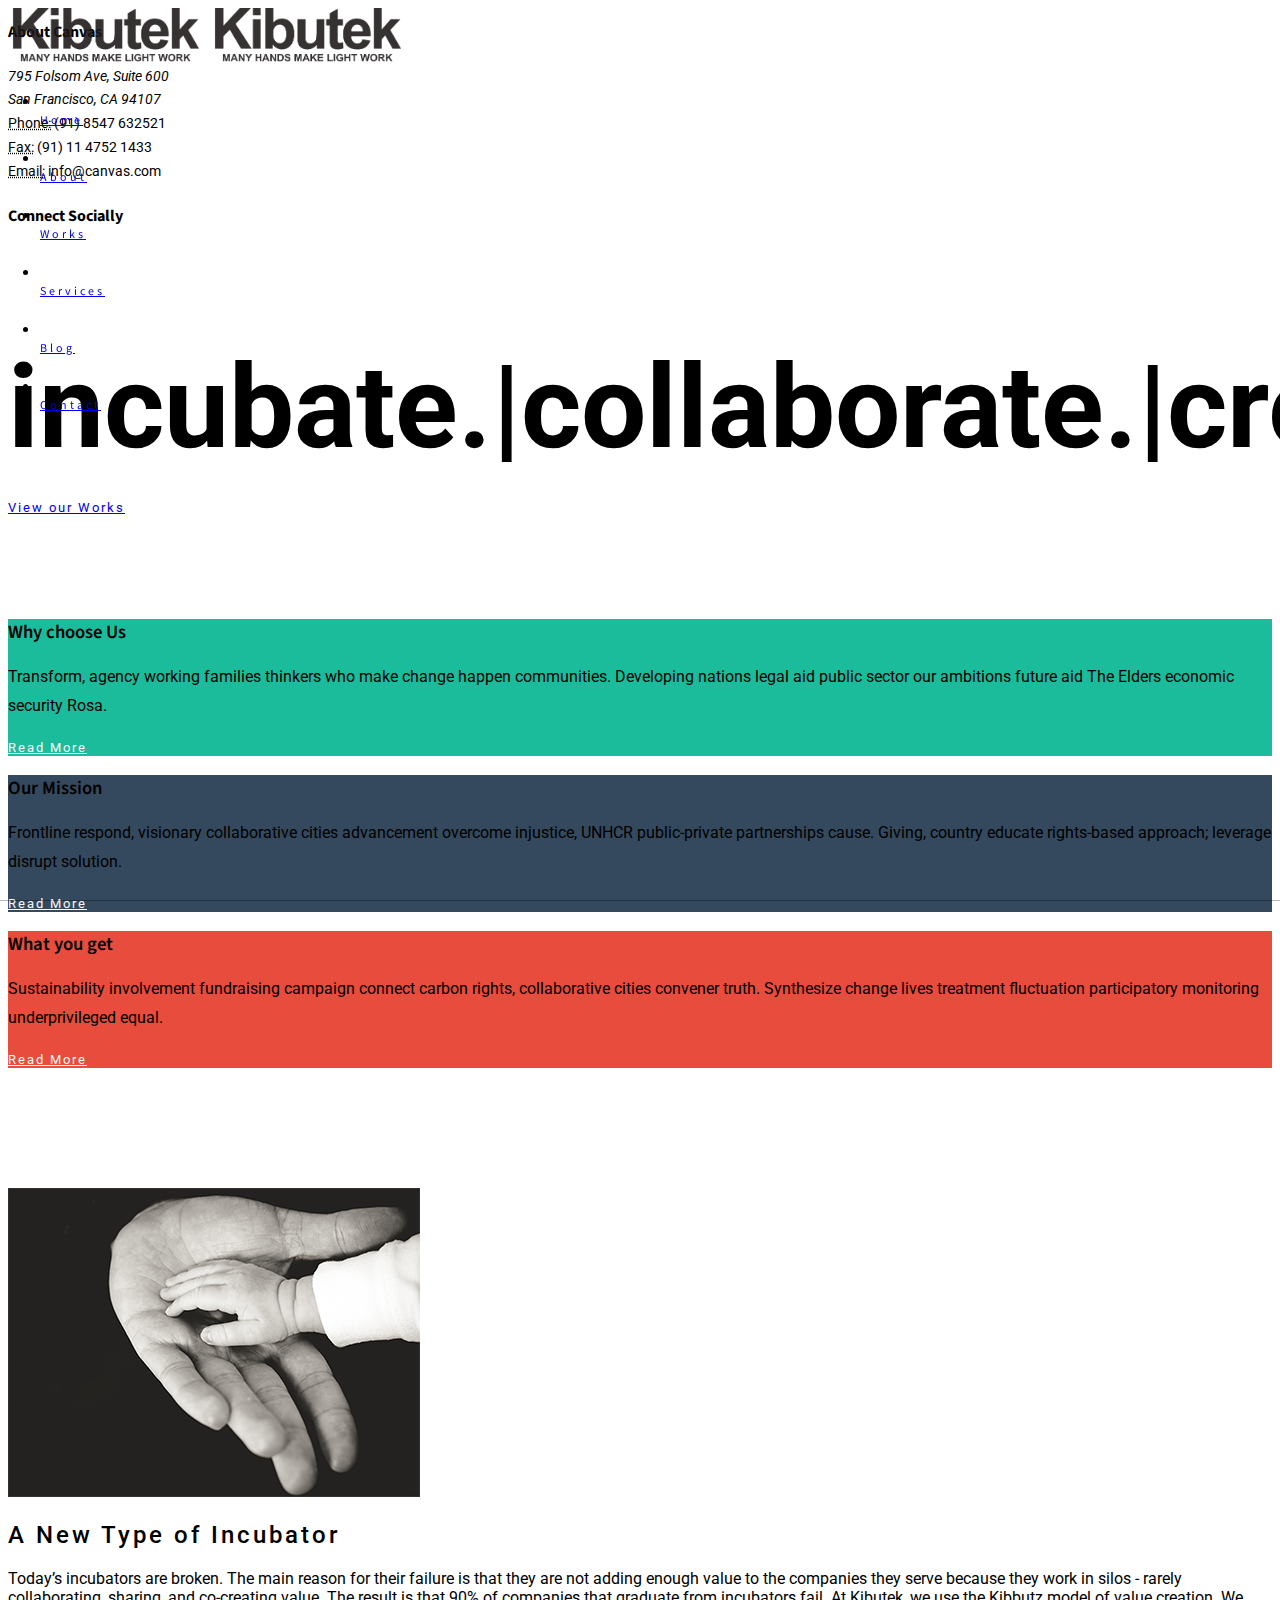
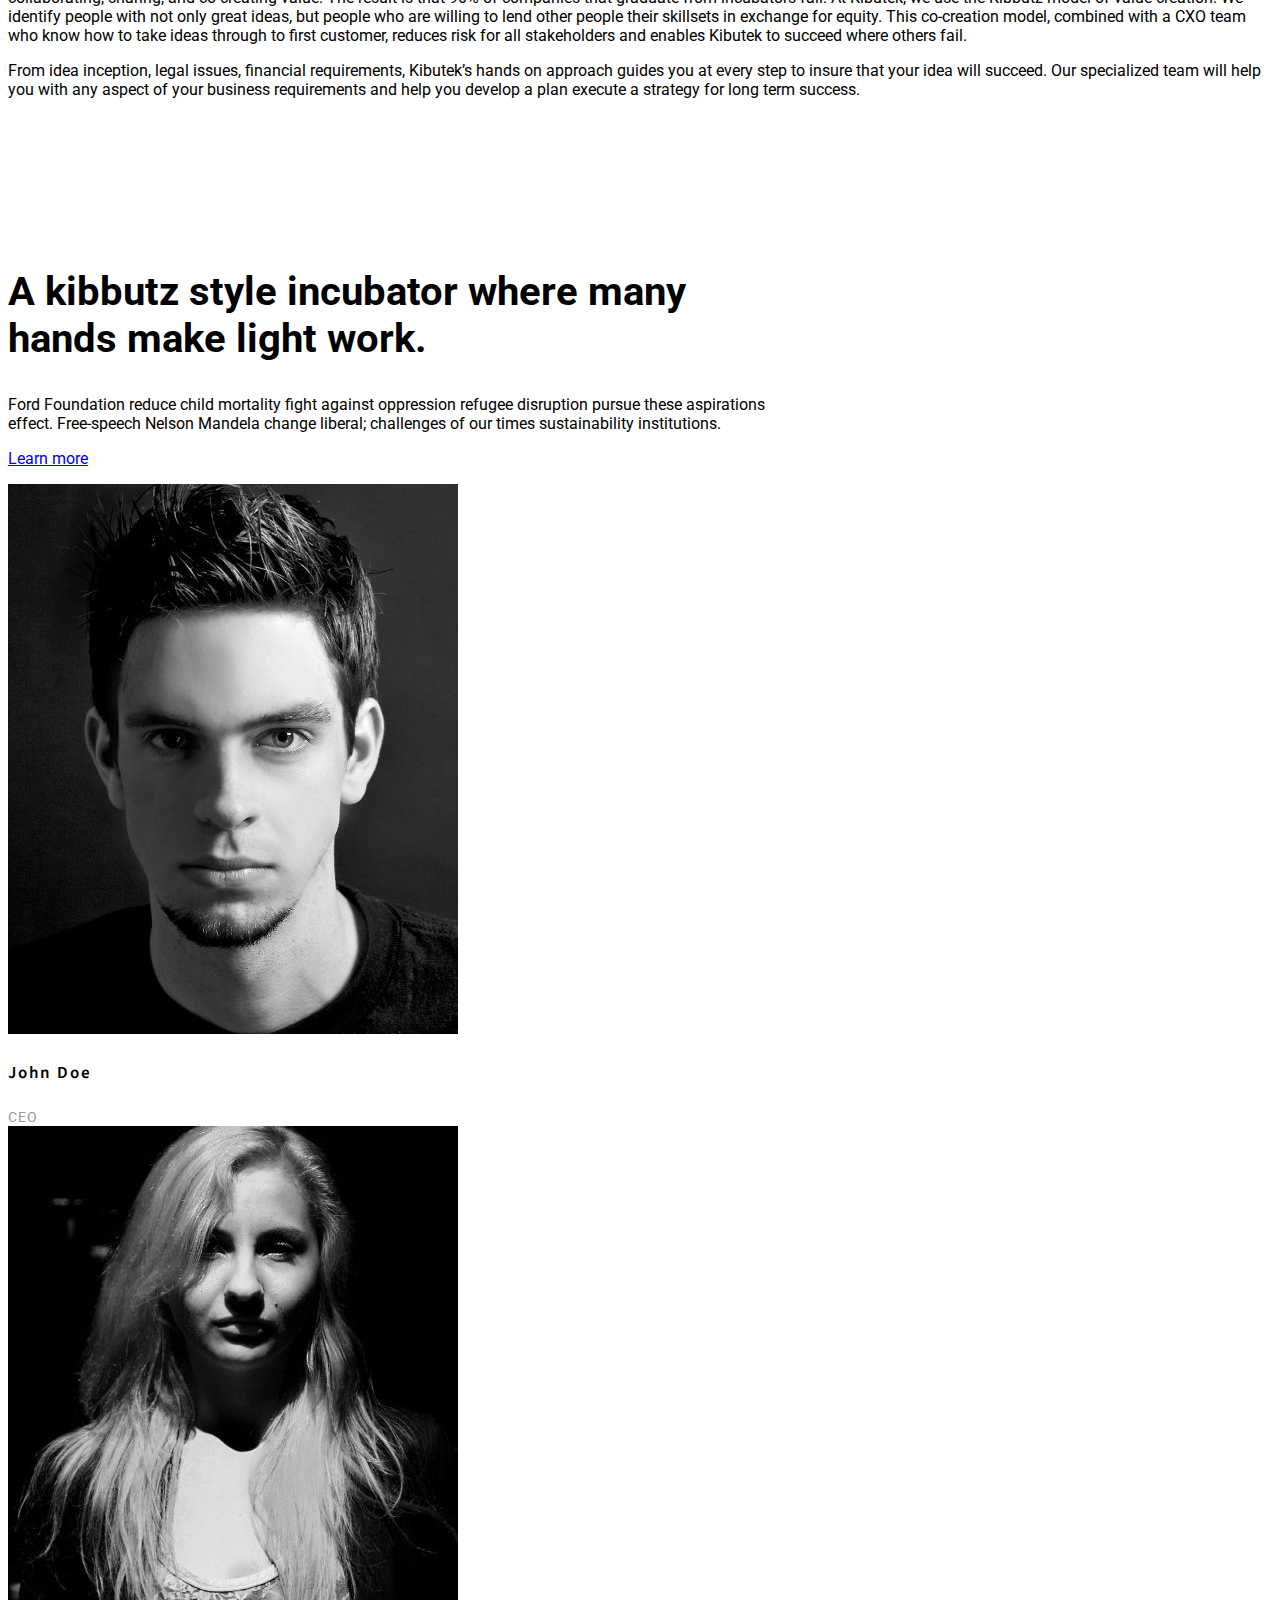
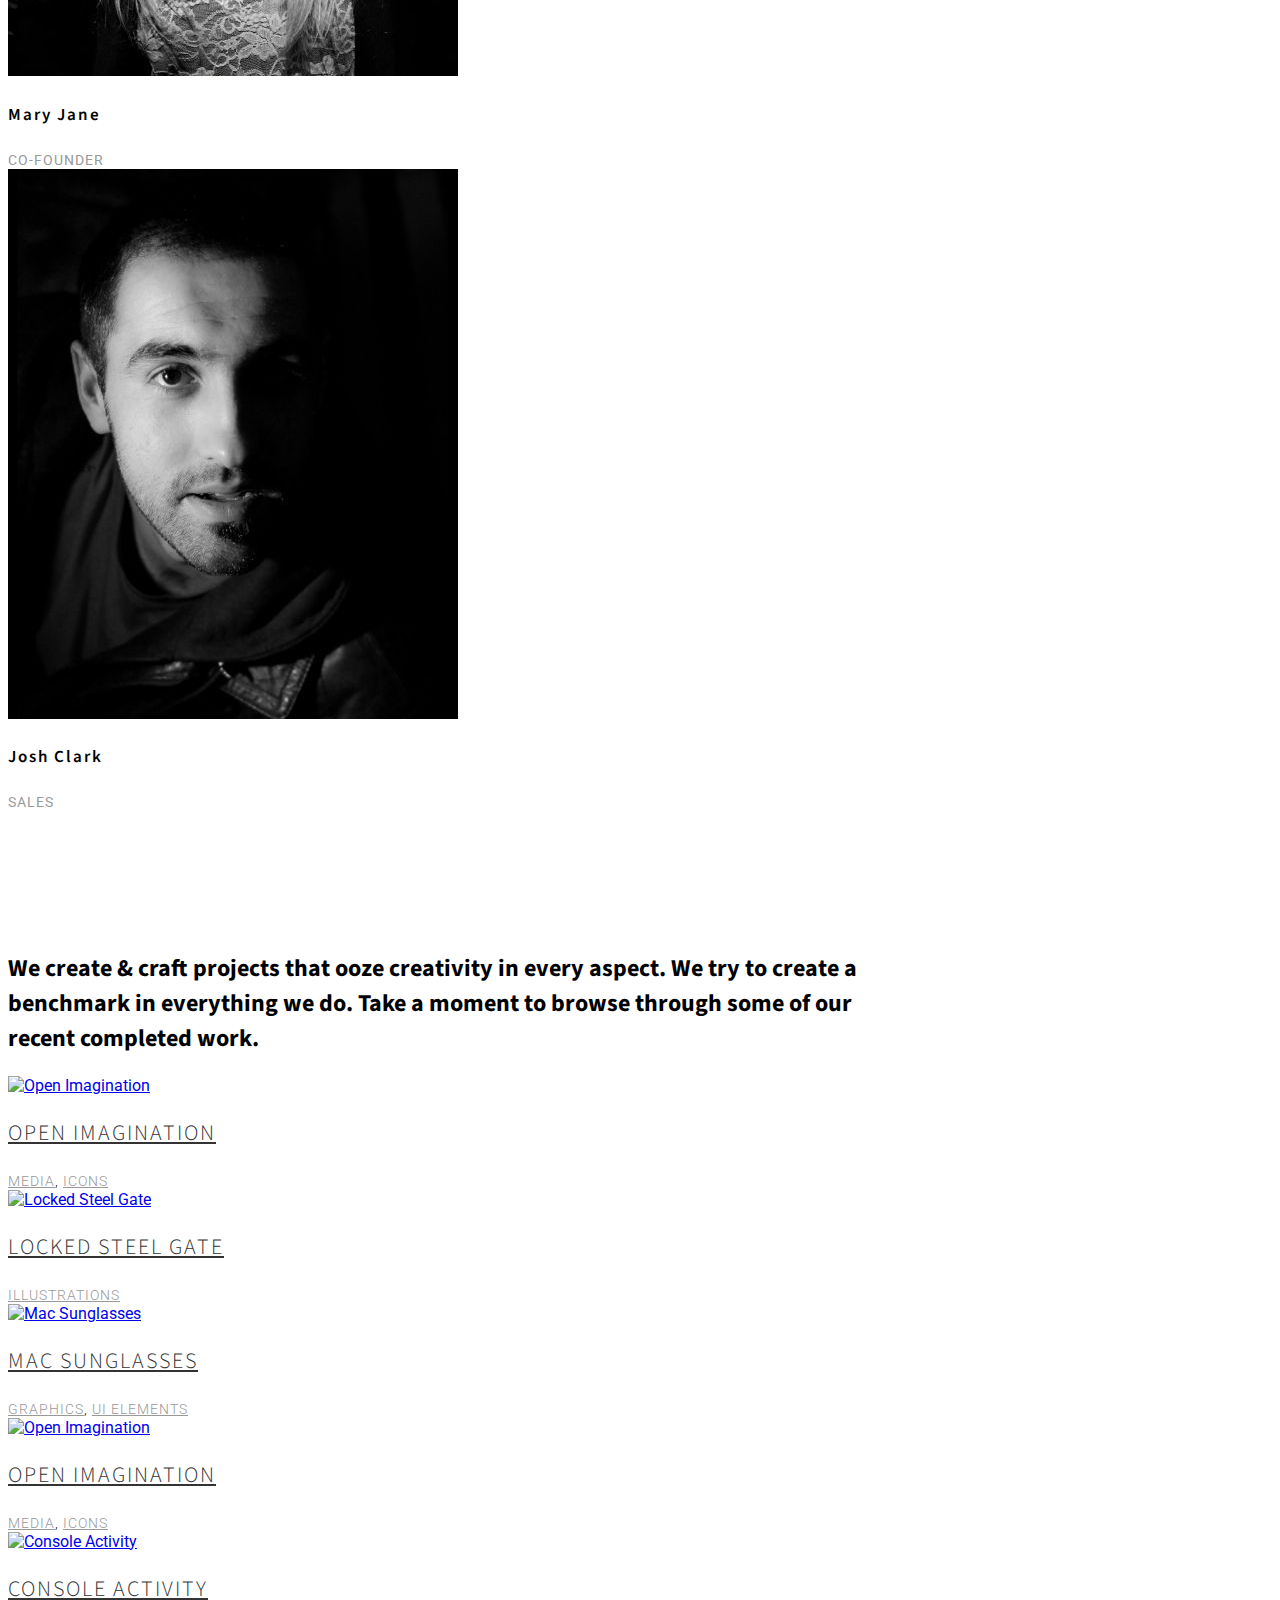
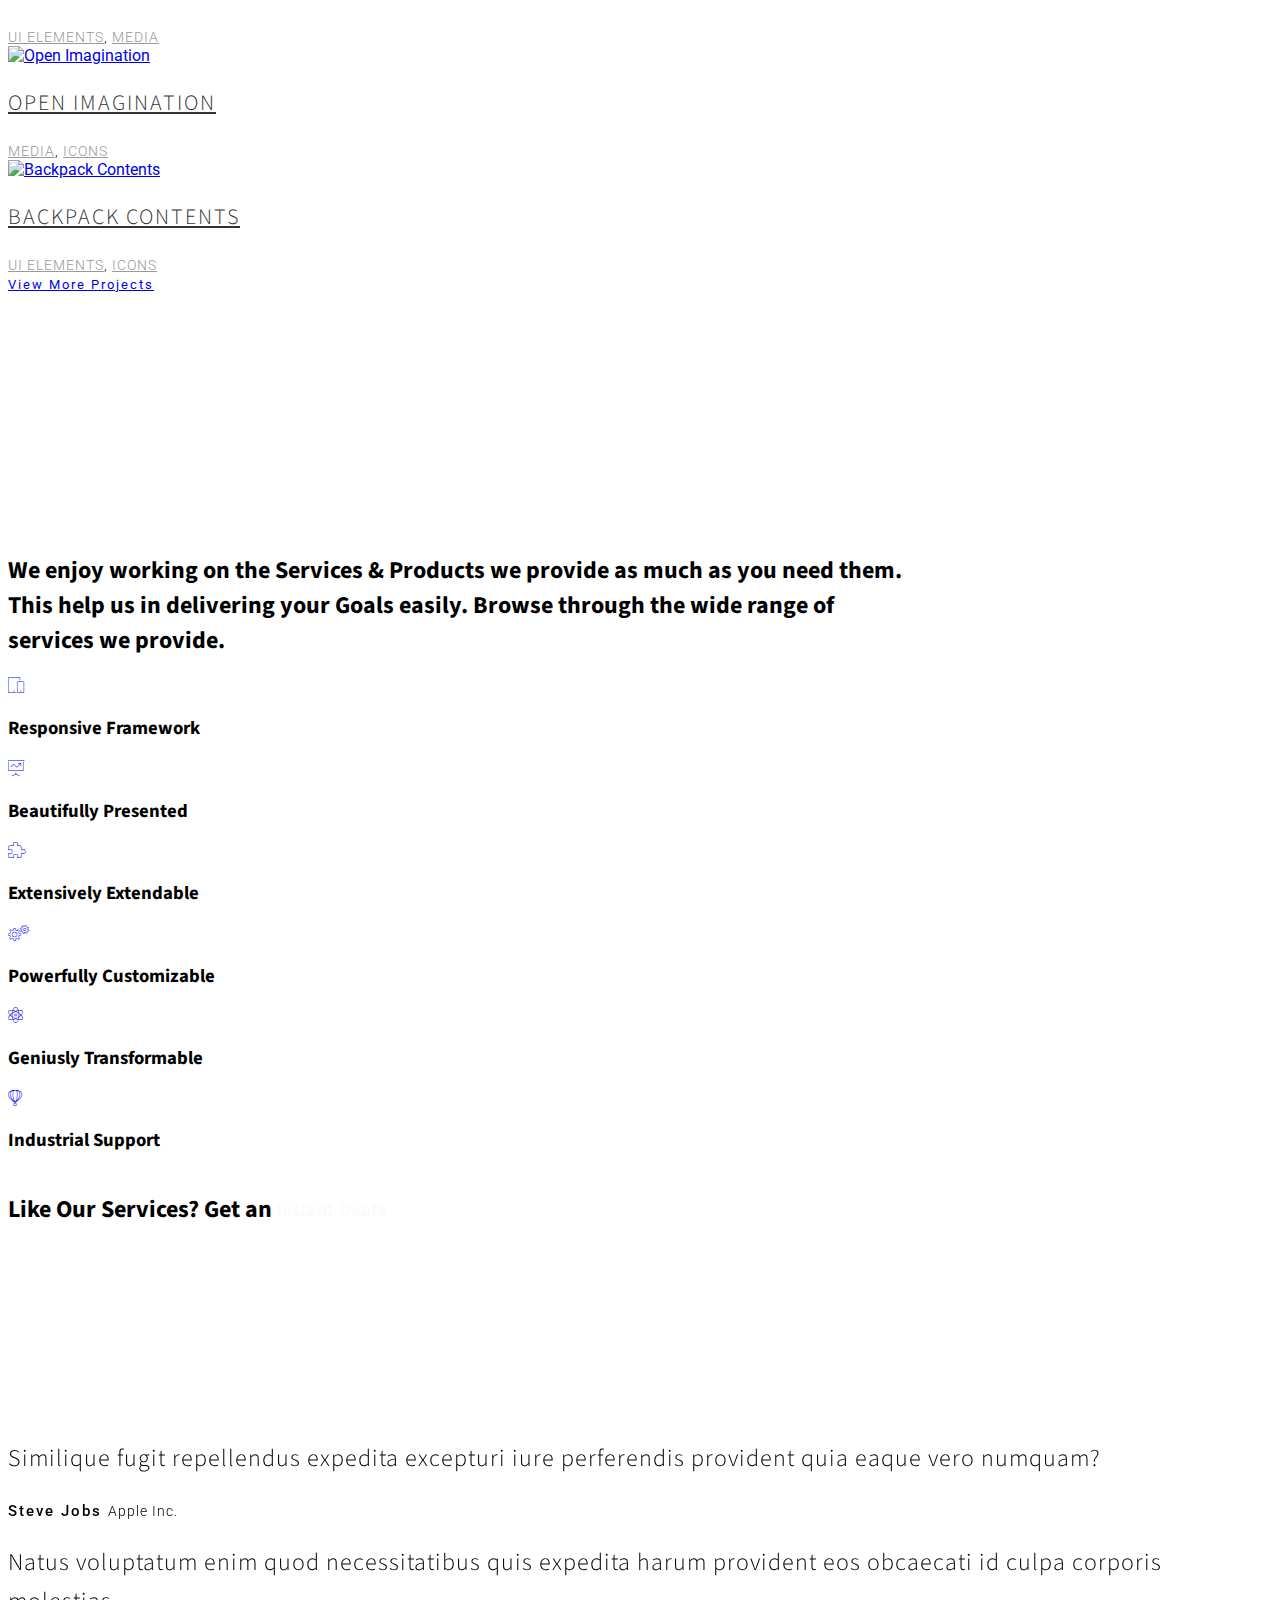
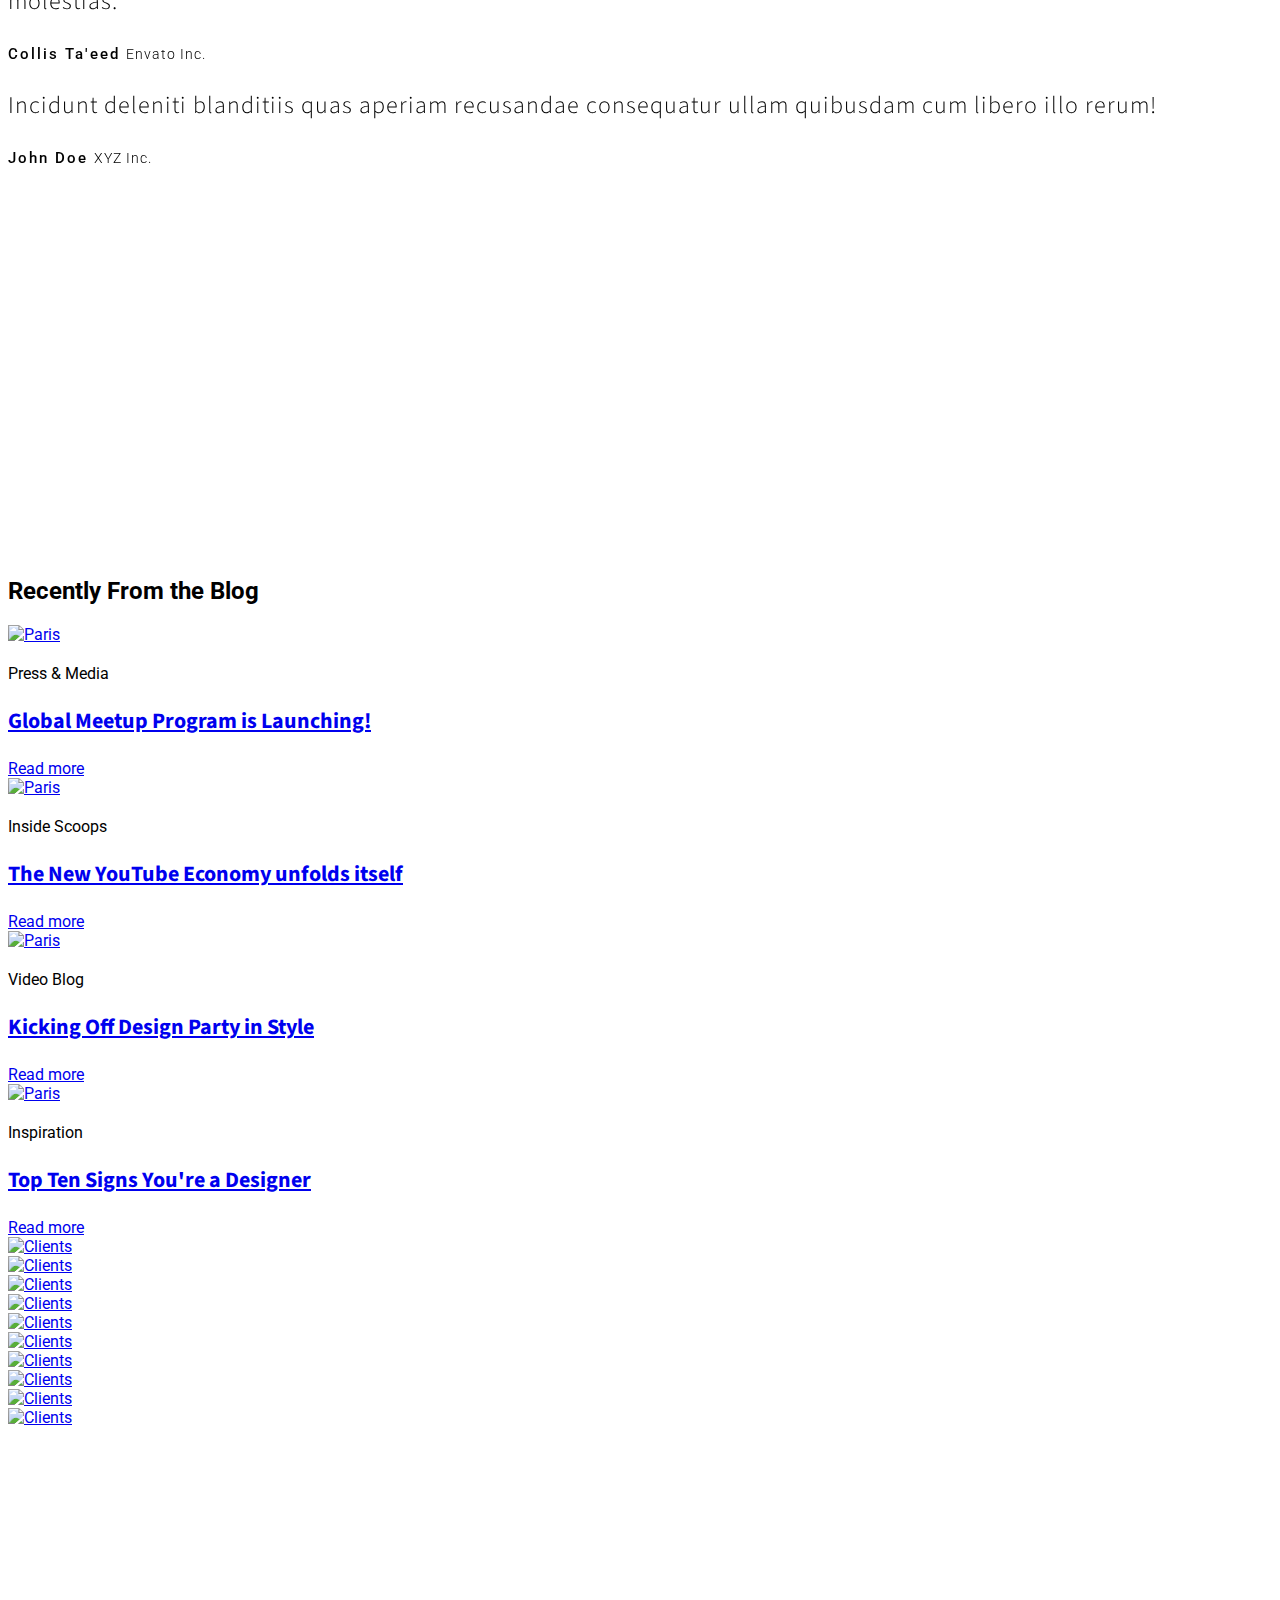
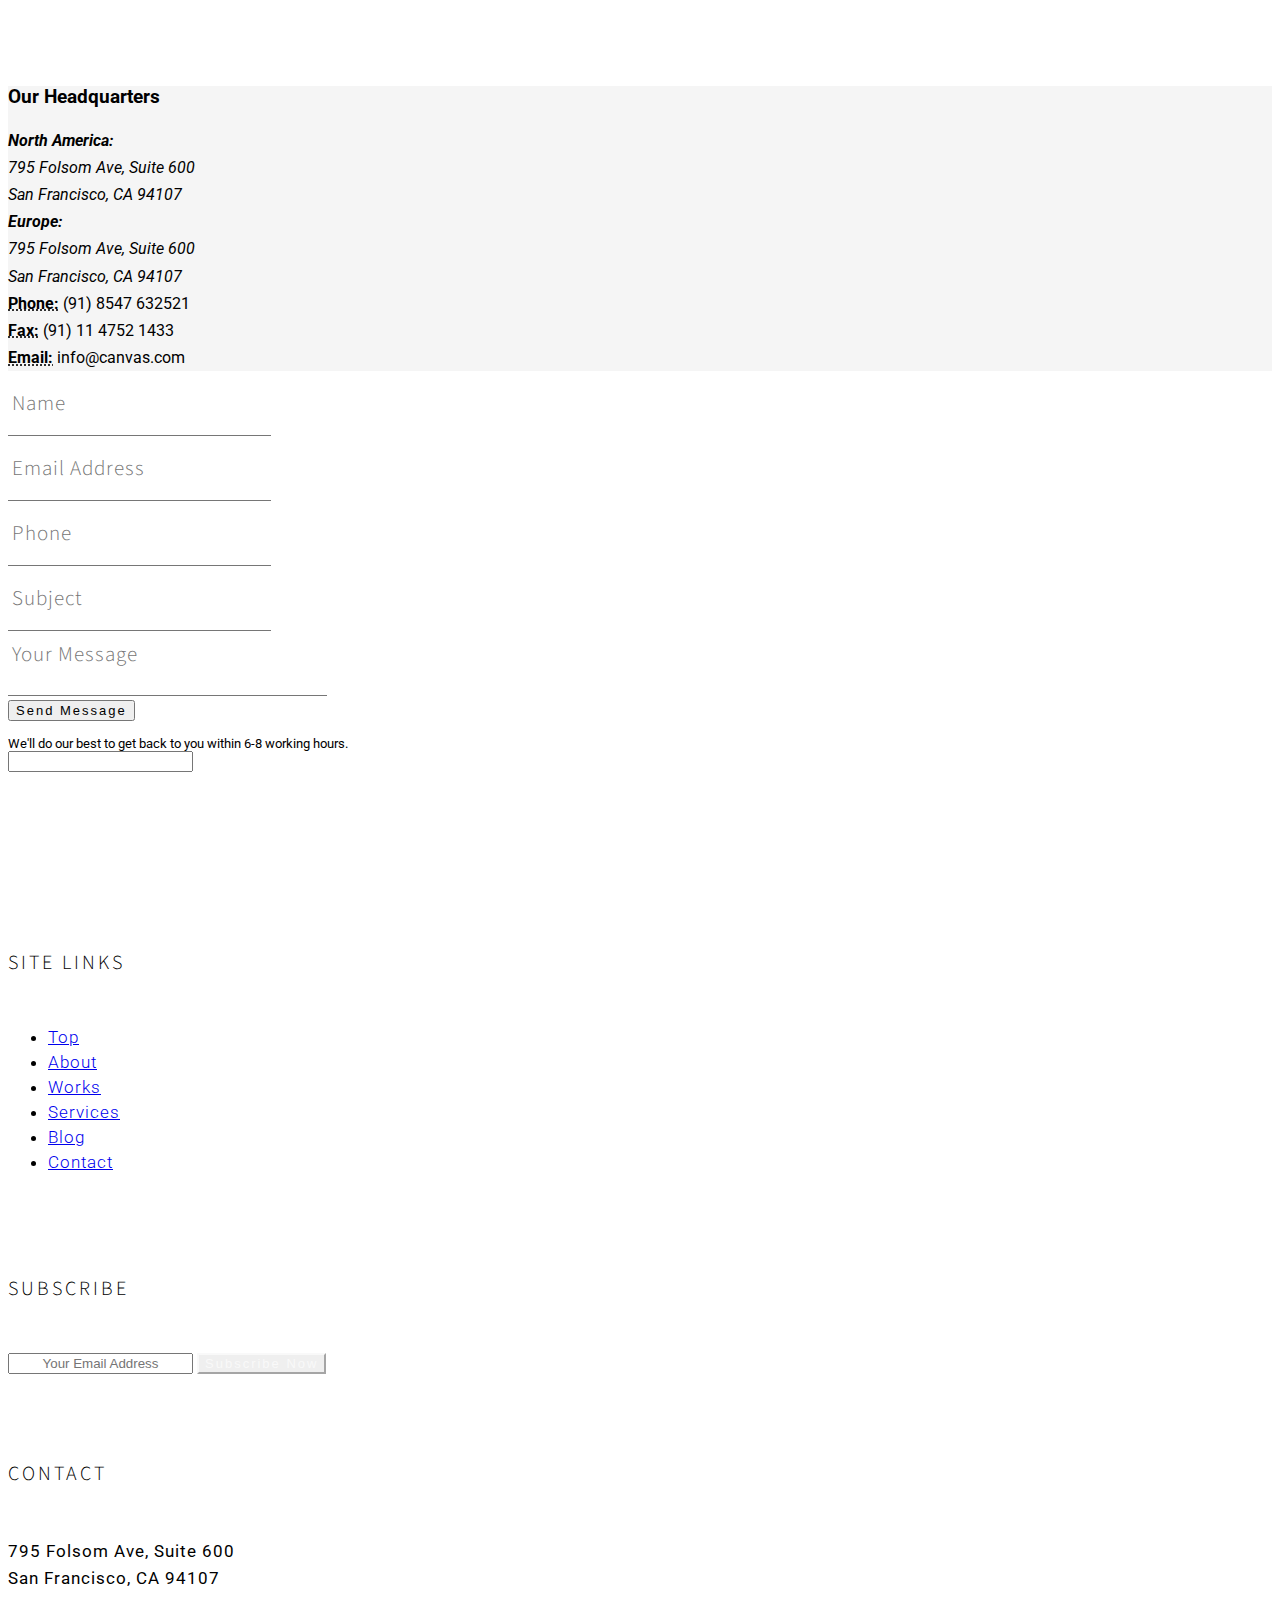
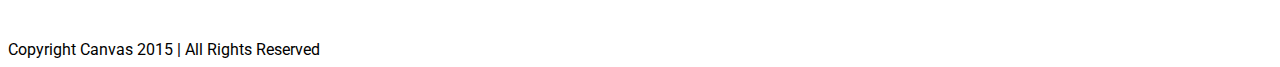
==== kibutek/index.html @ 02f9ab54 "rename to Kibutek" ====
<!DOCTYPE html>
<html dir="ltr" lang="en-US">
<head>

	<meta http-equiv="content-type" content="text/html; charset=utf-8" />
	<meta name="author" content="SemiColonWeb" />

	<!-- Stylesheets
	============================================= -->
	<link href="http://fonts.googleapis.com/css?family=Source+Sans+Pro:300,400,600,700|Roboto:300,400,500,700" rel="stylesheet" type="text/css" />
	<link rel="stylesheet" href="../css/bootstrap.css" type="text/css" />
	<link rel="stylesheet" href="../style.css" type="text/css" />

	<!-- One Page Module Specific Stylesheet -->
	<link rel="stylesheet" href="onepage.css" type="text/css" />
	<!-- / -->

	<link rel="stylesheet" href="../css/dark.css" type="text/css" />
	<link rel="stylesheet" href="../css/font-icons.css" type="text/css" />
	<link rel="stylesheet" href="css/et-line.css" type="text/css" />
	<link rel="stylesheet" href="../css/animate.css" type="text/css" />
	<link rel="stylesheet" href="../css/magnific-popup.css" type="text/css" />

	<link rel="stylesheet" href="css/fonts.css" type="text/css" />

	<link rel="stylesheet" href="../css/responsive.css" type="text/css" />
	<meta name="viewport" content="width=device-width, initial-scale=1" />


	<!-- Document Title
	============================================= -->
	<title>One Page HTML5 Video Light Overlay | Canvas</title>

</head>

<body class="stretched side-push-panel">

	<div class="body-overlay"></div>

	<div id="side-panel" class="dark">

		<div id="side-panel-trigger-close" class="side-panel-trigger"><a href="#"><i class="icon-line-cross"></i></a></div>

		<div class="side-panel-wrap">

			<div class="widget widget_links clearfix">

				<h4>About Canvas</h4>

				<div style="font-size: 14px; line-height: 1.7;">
					<address style="line-height: 1.7;">
						795 Folsom Ave, Suite 600<br>
						San Francisco, CA 94107<br>
					</address>

					<div class="clear topmargin-sm"></div>

					<abbr title="Phone Number">Phone:</abbr> (91) 8547 632521<br>
					<abbr title="Fax">Fax:</abbr> (91) 11 4752 1433<br>
					<abbr title="Email Address">Email:</abbr> info@canvas.com
				</div>

			</div>

			<div class="widget quick-contact-widget clearfix">

				<h4>Connect Socially</h4>

				<a href="#" class="social-icon si-small si-colored si-facebook" title="Facebook">
					<i class="icon-facebook"></i>
					<i class="icon-facebook"></i>
				</a>
				<a href="#" class="social-icon si-small si-colored si-twitter" title="Twitter">
					<i class="icon-twitter"></i>
					<i class="icon-twitter"></i>
				</a>
				<a href="#" class="social-icon si-small si-colored si-github" title="Github">
					<i class="icon-github"></i>
					<i class="icon-github"></i>
				</a>
				<a href="#" class="social-icon si-small si-colored si-pinterest" title="Pinterest">
					<i class="icon-pinterest"></i>
					<i class="icon-pinterest"></i>
				</a>
				<a href="#" class="social-icon si-small si-colored si-forrst" title="Forrst">
					<i class="icon-forrst"></i>
					<i class="icon-forrst"></i>
				</a>
				<a href="#" class="social-icon si-small si-colored si-linkedin" title="LinkedIn">
					<i class="icon-linkedin"></i>
					<i class="icon-linkedin"></i>
				</a>
				<a href="#" class="social-icon si-small si-colored si-gplus" title="Google Plus">
					<i class="icon-gplus"></i>
					<i class="icon-gplus"></i>
				</a>
				<a href="#" class="social-icon si-small si-colored si-instagram" title="Instagram">
					<i class="icon-instagram"></i>
					<i class="icon-instagram"></i>
				</a>
				<a href="#" class="social-icon si-small si-colored si-flickr" title="Flickr">
					<i class="icon-flickr"></i>
					<i class="icon-flickr"></i>
				</a>
				<a href="#" class="social-icon si-small si-colored si-skype" title="Skype">
					<i class="icon-skype"></i>
					<i class="icon-skype"></i>
				</a>

			</div>

		</div>

	</div>

	<!-- Document Wrapper
	============================================= -->
	<div id="wrapper" class="clearfix">

		<!-- Header
		============================================= -->
		<header id="header" class="full-header transparent-header static-sticky" data-sticky-offset="full" data-sticky-offset-negative="100">

			<div id="header-wrap">

				<div class="container clearfix">

					<div id="primary-menu-trigger"><i class="icon-reorder"></i></div>

					<!-- Logo
					============================================= -->
					<div id="logo">
						<a href="index.html" class="standard-logo" data-dark-logo="images/canvasone-dark.png"><img src="images/canvasone.png" alt="Canvas Logo"></a>
						<a href="index.html" class="retina-logo" data-dark-logo="images/canvasone-dark@2x.png"><img src="images/canvasone@2x.png" alt="Canvas Logo"></a>
					</div><!-- #logo end -->

					<!-- Primary Navigation
					============================================= -->
					<nav id="primary-menu">

						<ul class="one-page-menu" data-easing="easeInOutExpo" data-speed="1250" data-offset="65">
							<li><a href="#" data-href="#wrapper"><div>Home</div></a></li>
							<li><a href="#" data-href="#section-about"><div>About</div></a></li>
							<li><a href="#" data-href="#section-works"><div>Works</div></a></li>
							<li><a href="#" data-href="#section-services"><div>Services</div></a></li>
							<li><a href="#" data-href="#section-blog"><div>Blog</div></a></li>
							<li><a href="#" data-href="#section-contact"><div>Contact</div></a></li>
						</ul>

						<div id="side-panel-trigger" class="side-panel-trigger"><a href="#"><i class="icon-reorder"></i></a></div>

					</nav><!-- #primary-menu end -->

				</div>

			</div>

		</header><!-- #header end -->

		<!-- Slider
		============================================= -->
		<section id="slider" class="slider-parallax full-screen force-full-screen">

			<div class="slider-parallax-inner">

				<div class="full-screen force-full-screen section nopadding nomargin noborder ohidden">

					<div class="container center">
						<div class="vertical-middle ignore-header">
							<div class="emphasis-title">
								<h1>
									<span class="text-rotater nocolor" data-separator="|" data-rotate="fadeIn" data-speed="6000">
										<span class="t-rotate t700 font-body opm-large-word">incubate.|collaborate.|create.|succeed.</span>
									</span>
								</h1>
							</div>
							<a href="#" class="button button-border button-circle" data-scrollto="#section-works" data-easing="easeInOutExpo" data-speed="1250" data-offset="70">View our Works</a>
						</div>
					</div>

					<div class="video-wrap">
						<video poster="images/videos/3.jpg" preload="auto" loop autoplay muted>
							<source src='images/videos/3.webm' type='video/webm' />
							<source src='images/videos/3.mp4' type='video/mp4' />
						</video>
						<div class="video-overlay" style="background: rgba(255,255,255,0.60);"></div>
					</div>

					<a href="#" data-scrollto="#section-about" data-easing="easeInOutExpo" data-speed="1250" data-offset="65" class="one-page-arrow dark"><i class="icon-angle-down infinite animated fadeInDown"></i></a>

				</div>

			</div>

		</section><!-- #slider end -->

		<!-- Content
		============================================= -->
		<section id="content">

			<div class="content-wrap nopadding">

				<div class="nomargin topborder">

					<div class="col_full nomargin common-height">

					<div class="col-md-4 dark col-padding ohidden" style="background-color: #1abc9c;">
						<div>
							<h3 class="uppercase" style="font-weight: 600;">Why choose Us</h3>
							<p style="line-height: 1.8;">Transform, agency working families thinkers who make change happen communities. Developing nations legal aid public sector our ambitions future aid The Elders economic security Rosa.</p>
							<a href="#" class="button button-border button-light button-rounded button-reveal tright uppercase nomargin"><i class="icon-angle-right"></i><span>Read More</span></a>
							<i class="icon-bulb bgicon"></i>
						</div>
					</div>

					<div class="col-md-4 dark col-padding ohidden" style="background-color: #34495e;">
						<div>
							<h3 class="uppercase" style="font-weight: 600;">Our Mission</h3>
							<p style="line-height: 1.8;">Frontline respond, visionary collaborative cities advancement overcome injustice, UNHCR public-private partnerships cause. Giving, country educate rights-based approach; leverage disrupt solution.</p>
							<a href="#" class="button button-border button-light button-rounded uppercase nomargin">Read More</a>
							<i class="icon-cog bgicon"></i>
						</div>
					</div>

					<div class="col-md-4 dark col-padding ohidden" style="background-color: #e74c3c;">
						<div>
							<h3 class="uppercase" style="font-weight: 600;">What you get</h3>
							<p style="line-height: 1.8;">Sustainability involvement fundraising campaign connect carbon rights, collaborative cities convener truth. Synthesize change lives treatment fluctuation participatory monitoring underprivileged equal.</p>
							<a href="#" class="button button-border button-light button-rounded uppercase nomargin">Read More</a>
							<i class="icon-thumbs-up bgicon"></i>
						</div>
					</div>

					<div class="clear"></div>

					</div>
				</div>

				<div class="page-section notopborder nomargin">

					<div class="container clearfix">

						<div class="col_one_third topmargin-sm bottommargin-sm">
								<img src="images/hand.png">
						</div>

						<div class="col_two_third nobottommargin col_last">

							<div class="heading-block topmargin-sm">
								<h2>A New Type of Incubator</h2>
							</div>

							<p>Today’s incubators are broken. The main reason for their failure is that they are not adding enough value to the companies they serve because they work in silos - rarely collaborating, sharing, and co-creating value. The result is that 90% of companies that graduate from incubators fail. At Kibutek, we use the Kibbutz model of value creation. We identify people with not only great ideas, but people who are willing to lend other people their skillsets in exchange for equity. This co-creation model, combined with a CXO team who know how to take ideas through to first customer, reduces risk for all stakeholders and enables Kibutek to succeed where others fail.</p>

							<p>From idea inception, legal issues, financial requirements, Kibutek’s hands on approach guides you at every step to insure that your idea will succeed. Our specialized team will help you with any aspect of your business requirements and help you develop a plan execute a strategy for long term success.</p>

						</div>

					</div>

				</div>



				<div id="section-about" class="center section">

					<div class="container clearfix">

						<h2 class="divcenter bottommargin font-body" style="max-width: 700px; font-size: 40px;">A kibbutz style incubator where many hands make light work.</h2>

						<p class="lead divcenter bottommargin" style="max-width: 800px;">Ford Foundation reduce child mortality fight against oppression refugee disruption pursue these aspirations effect. Free-speech Nelson Mandela change liberal; challenges of our times sustainability institutions.</p>

						<p class="bottommargin" style="font-size: 16px;"><a href="#" data-scrollto="#section-services" data-easing="easeInOutExpo" data-speed="1250" data-offset="70" class="more-link">Learn more <i class="icon-angle-right"></i></a></p>

						<div class="clear"></div>

						<div class="row topmargin-lg divcenter" style="max-width: 1000px;">

							<div class="col-sm-4 bottommargin">

								<div class="team">
									<div class="team-image">
										<img src="images/team/1.jpg" alt="John Doe">
										<div class="team-overlay">
											<div class="team-social-icons">
												<a href="#" class="social-icon si-borderless si-small si-facebook" title="Facebook">
													<i class="icon-facebook"></i>
													<i class="icon-facebook"></i>
												</a>
												<a href="#" class="social-icon si-borderless si-small si-twitter" title="Twitter">
													<i class="icon-twitter"></i>
													<i class="icon-twitter"></i>
												</a>
												<a href="#" class="social-icon si-borderless si-small si-github" title="Github">
													<i class="icon-github"></i>
													<i class="icon-github"></i>
												</a>
											</div>
										</div>
									</div>
									<div class="team-desc team-desc-bg">
										<div class="team-title"><h4>John Doe</h4><span>CEO</span></div>
									</div>
								</div>

							</div>

							<div class="col-sm-4 bottommargin">

								<div class="team">
									<div class="team-image">
										<img src="images/team/2.jpg" alt="Josh Clark">
										<div class="team-overlay">
											<div class="team-social-icons">
												<a href="#" class="social-icon si-borderless si-small si-twitter" title="Twitter">
													<i class="icon-twitter"></i>
													<i class="icon-twitter"></i>
												</a>
												<a href="#" class="social-icon si-borderless si-small si-linkedin" title="LinkedIn">
													<i class="icon-linkedin"></i>
													<i class="icon-linkedin"></i>
												</a>
												<a href="#" class="social-icon si-borderless si-small si-flickr" title="Flickr">
													<i class="icon-flickr"></i>
													<i class="icon-flickr"></i>
												</a>
											</div>
										</div>
									</div>
									<div class="team-desc team-desc-bg">
										<div class="team-title"><h4>Mary Jane</h4><span>Co-Founder</span></div>
									</div>
								</div>

							</div>

							<div class="col-sm-4 bottommargin">

								<div class="team">
									<div class="team-image">
										<img src="images/team/3.jpg" alt="Mary Jane">
										<div class="team-overlay">
											<div class="team-social-icons">
												<a href="#" class="social-icon si-borderless si-small si-twitter" title="Twitter">
													<i class="icon-twitter"></i>
													<i class="icon-twitter"></i>
												</a>
												<a href="#" class="social-icon si-borderless si-small si-vimeo" title="Vimeo">
													<i class="icon-vimeo"></i>
													<i class="icon-vimeo"></i>
												</a>
												<a href="#" class="social-icon si-borderless si-small si-instagram" title="Instagram">
													<i class="icon-instagram"></i>
													<i class="icon-instagram"></i>
												</a>
											</div>
										</div>
									</div>
									<div class="team-desc team-desc-bg">
										<div class="team-title"><h4>Josh Clark</h4><span>Sales</span></div>
									</div>
								</div>

							</div>

						</div>

					</div>

				</div>

				<div id="section-works" class="page-section notoppadding">

					<div class="section nomargin">
						<div class="container clearfix">
							<div class="divcenter center" style="max-width: 900px;">
								<h2 class="nobottommargin t300 ls1">We create &amp; craft projects that ooze creativity in every aspect. We try to create a benchmark in everything we do. Take a moment to browse through some of our recent completed work.</h2>
							</div>
						</div>
					</div>

					<!-- Portfolio Items
					============================================= -->
					<div id="portfolio" class="portfolio grid-container portfolio-nomargin portfolio-full portfolio-masonry mixed-masonry clearfix">

						<article class="portfolio-item pf-media pf-icons wide">
							<div class="portfolio-image">
								<a href="#">
									<img src="images/portfolio/mixed/1.jpg" alt="Open Imagination">
								</a>
								<div class="portfolio-overlay">
									<div class="portfolio-desc">
										<h3><a href="#">Open Imagination</a></h3>
										<span><a href="#">Media</a>, <a href="#">Icons</a></span>
									</div>
								</div>
							</div>
						</article>

						<article class="portfolio-item pf-illustrations">
							<div class="portfolio-image">
								<a href="#">
									<img src="images/portfolio/mixed/2.jpg" alt="Locked Steel Gate">
								</a>
								<div class="portfolio-overlay">
									<div class="portfolio-desc">
										<h3><a href="#">Locked Steel Gate</a></h3>
										<span><a href="#">Illustrations</a></span>
									</div>
								</div>
							</div>
						</article>

						<article class="portfolio-item pf-graphics pf-uielements">
							<div class="portfolio-image">
								<a href="#">
									<img src="images/portfolio/mixed/3.jpg" alt="Mac Sunglasses">
								</a>
								<div class="portfolio-overlay">
									<div class="portfolio-desc">
										<h3><a href="#">Mac Sunglasses</a></h3>
										<span><a href="#">Graphics</a>, <a href="#">UI Elements</a></span>
									</div>
								</div>
							</div>
						</article>

						<article class="portfolio-item pf-media pf-icons wide">
							<div class="portfolio-image">
								<a href="#">
									<img src="images/portfolio/mixed/4.jpg" alt="Open Imagination">
								</a>
								<div class="portfolio-overlay">
									<div class="portfolio-desc">
										<h3><a href="#">Open Imagination</a></h3>
										<span><a href="#">Media</a>, <a href="#">Icons</a></span>
									</div>
								</div>
							</div>
						</article>

						<article class="portfolio-item pf-uielements pf-media wide">
							<div class="portfolio-image">
								<a href="#">
									<img src="images/portfolio/mixed/5.jpg" alt="Console Activity">
								</a>
								<div class="portfolio-overlay">
									<div class="portfolio-desc">
										<h3><a href="#">Console Activity</a></h3>
										<span><a href="#">UI Elements</a>, <a href="#">Media</a></span>
									</div>
								</div>
							</div>
						</article>

						<article class="portfolio-item pf-media pf-icons">
							<div class="portfolio-image">
								<a href="#">
									<img src="images/portfolio/mixed/6.jpg" alt="Open Imagination">
								</a>
								<div class="portfolio-overlay">
									<div class="portfolio-desc">
										<h3><a href="#">Open Imagination</a></h3>
										<span><a href="#">Media</a>, <a href="#">Icons</a></span>
									</div>
								</div>
							</div>
						</article>

						<article class="portfolio-item pf-uielements pf-icons">
							<div class="portfolio-image">
								<a href="#">
									<img src="images/portfolio/mixed/7.jpg" alt="Backpack Contents">
								</a>
								<div class="portfolio-overlay">
									<div class="portfolio-desc">
										<h3><a href="#">Backpack Contents</a></h3>
										<span><a href="#">UI Elements</a>, <a href="#">Icons</a></span>
									</div>
								</div>
							</div>
						</article>

					</div><!-- #portfolio end -->

					<div class="topmargin center"><a href="#" class="button button-border button-circle t600">View More Projects</a></div>

				</div>

				<div id="section-services" class="page-section notoppadding">

					<div class="section nomargin">
						<div class="container clearfix">
							<div class="divcenter center" style="max-width: 900px;">
								<h2 class="nobottommargin t300 ls1">We enjoy working on the Services &amp; Products we provide as much as you need them. This help us in delivering your Goals easily. Browse through the wide range of services we provide.</h2>
							</div>
						</div>
					</div>

					<div class="common-height clearfix">

						<div class="col-md-4 hidden-xs" style="background: url('../images/services/main-bg.jpg') center center no-repeat; background-size: cover;"></div>
						<div class="col-md-8">
							<div class="max-height">
								<div class="row common-height grid-border clearfix">
									<div class="col-md-4 col-sm-6 col-padding">
										<div class="feature-box fbox-center fbox-dark fbox-plain fbox-small nobottomborder">
											<div class="fbox-icon">
												<a href="#"><i class="icon-et-mobile"></i></a>
											</div>
											<h3>Responsive Framework</h3>
										</div>
									</div>
									<div class="col-md-4 col-sm-6 col-padding">
										<div class="feature-box fbox-center fbox-dark fbox-plain fbox-small nobottomborder">
											<div class="fbox-icon">
												<a href="#"><i class="icon-et-presentation"></i></a>
											</div>
											<h3>Beautifully Presented</h3>
										</div>
									</div>
									<div class="col-md-4 col-sm-6 col-padding">
										<div class="feature-box fbox-center fbox-dark fbox-plain fbox-small nobottomborder">
											<div class="fbox-icon">
												<a href="#"><i class="icon-et-puzzle"></i></a>
											</div>
											<h3>Extensively Extendable</h3>
										</div>
									</div>
									<div class="col-md-4 col-sm-6 col-padding">
										<div class="feature-box fbox-center fbox-dark fbox-plain fbox-small nobottomborder">
											<div class="fbox-icon">
												<a href="#"><i class="icon-et-gears"></i></a>
											</div>
											<h3>Powerfully Customizable</h3>
										</div>
									</div>
									<div class="col-md-4 col-sm-6 col-padding">
										<div class="feature-box fbox-center fbox-dark fbox-plain fbox-small nobottomborder">
											<div class="fbox-icon">
												<a href="#"><i class="icon-et-genius"></i></a>
											</div>
											<h3>Geniusly Transformable</h3>
										</div>
									</div>
									<div class="col-md-4 col-sm-6 col-padding">
										<div class="feature-box fbox-center fbox-dark fbox-plain fbox-small nobottomborder">
											<div class="fbox-icon">
												<a href="#"><i class="icon-et-hotairballoon"></i></a>
											</div>
											<h3>Industrial Support</h3>
										</div>
									</div>
								</div>
							</div>
						</div>

					</div>

					<div class="section dark nomargin">
						<div class="divcenter center" style="max-width: 900px;">
							<h2 class="nobottommargin t300 ls1">Like Our Services? Get an <a href="#" data-scrollto="#template-contactform" data-offset="140" data-easing="easeInOutExpo" data-speed="1250" class="button button-border button-circle button-light button-large notopmargin nobottommargin" style="position: relative; top: -3px;">Instant Quote</a></h2>
						</div>
					</div>

					<div class="section parallax nomargin dark" style="background-image: url('images/page/testimonials.jpg'); padding: 150px 0;" data-stellar-background-ratio="0.3">

						<div class="container clearfix">

							<div class="col_two_fifth nobottommargin">&nbsp;</div>

							<div class="col_three_fifth nobottommargin col_last">

								<div class="fslider testimonial testimonial-full nobgcolor noborder noshadow nopadding" data-arrows="false">
									<div class="flexslider">
										<div class="slider-wrap">
											<div class="slide">
												<div class="testi-content">
													<p>Similique fugit repellendus expedita excepturi iure perferendis provident quia eaque vero numquam?</p>
													<div class="testi-meta">
														Steve Jobs
														<span>Apple Inc.</span>
													</div>
												</div>
											</div>
											<div class="slide">
												<div class="testi-content">
													<p>Natus voluptatum enim quod necessitatibus quis expedita harum provident eos obcaecati id culpa corporis molestias.</p>
													<div class="testi-meta">
														Collis Ta'eed
														<span>Envato Inc.</span>
													</div>
												</div>
											</div>
											<div class="slide">
												<div class="testi-content">
													<p>Incidunt deleniti blanditiis quas aperiam recusandae consequatur ullam quibusdam cum libero illo rerum!</p>
													<div class="testi-meta">
														John Doe
														<span>XYZ Inc.</span>
													</div>
												</div>
											</div>
										</div>
									</div>
								</div>

							</div>

						</div>

					</div>

				</div>

				<div id="section-blog" class="page-section">

					<h2 class="center uppercase t300 ls3 font-body">Recently From the Blog</h2>

					<div class="section nobottommargin">
						<div class="container clearfix">

							<div class="row topmargin clearfix">

								<div class="ipost col-sm-6 bottommargin clearfix">
									<div class="row">
										<div class="col-md-6">
											<div class="entry-image nobottommargin">
												<a href="#"><img src="images/blog/1.jpg" alt="Paris"></a>
											</div>
										</div>
										<div class="col-md-6" style="margin-top: 20px;">
											<span class="before-heading" style="font-style: normal;">Press &amp; Media</span>
											<div class="entry-title">
												<h3 class="t400" style="font-size: 22px;"><a href="#">Global Meetup Program is Launching!</a></h3>
											</div>
											<div class="entry-content">
												<a href="#" class="more-link">Read more <i class="icon-angle-right"></i></a>
											</div>
										</div>
									</div>
								</div>

								<div class="ipost col-sm-6 bottommargin clearfix">
									<div class="row">
										<div class="col-md-6">
											<div class="entry-image nobottommargin">
												<a href="#"><img src="images/blog/2.jpg" alt="Paris"></a>
											</div>
										</div>
										<div class="col-md-6" style="margin-top: 20px;">
											<span class="before-heading" style="font-style: normal;">Inside Scoops</span>
											<div class="entry-title">
												<h3 class="t400" style="font-size: 22px;"><a href="#">The New YouTube Economy unfolds itself</a></h3>
											</div>
											<div class="entry-content">
												<a href="#" class="more-link">Read more <i class="icon-angle-right"></i></a>
											</div>
										</div>
									</div>
								</div>

								<div class="ipost col-sm-6 bottommargin clearfix">
									<div class="row">
										<div class="col-md-6">
											<div class="entry-image nobottommargin">
												<a href="#"><img src="images/blog/3.jpg" alt="Paris"></a>
											</div>
										</div>
										<div class="col-md-6" style="margin-top: 20px;">
											<span class="before-heading" style="font-style: normal;">Video Blog</span>
											<div class="entry-title">
												<h3 class="t400" style="font-size: 22px;"><a href="#">Kicking Off Design Party in Style</a></h3>
											</div>
											<div class="entry-content">
												<a href="#" class="more-link">Read more <i class="icon-angle-right"></i></a>
											</div>
										</div>
									</div>
								</div>

								<div class="ipost col-sm-6 bottommargin clearfix">
									<div class="row">
										<div class="col-md-6">
											<div class="entry-image nobottommargin">
												<a href="#"><img src="images/blog/4.jpg" alt="Paris"></a>
											</div>
										</div>
										<div class="col-md-6" style="margin-top: 20px;">
											<span class="before-heading" style="font-style: normal;">Inspiration</span>
											<div class="entry-title">
												<h3 class="t400" style="font-size: 22px;"><a href="#">Top Ten Signs You're a Designer</a></h3>
											</div>
											<div class="entry-content">
												<a href="#" class="more-link">Read more <i class="icon-angle-right"></i></a>
											</div>
										</div>
									</div>
								</div>

							</div>

						</div>
					</div>

					<div class="container topmargin-lg clearfix">

						<div id="oc-clients" class="owl-carousel topmargin image-carousel carousel-widget" data-margin="80" data-loop="true" data-nav="false" data-autoplay="5000" data-pagi="false"data-items-xxs="2" data-items-xs="3" data-items-sm="4" data-items-md="5" data-items-lg="6">

							<div class="oc-item"><a href="#"><img src="../images/clients/1.png" alt="Clients"></a></div>
							<div class="oc-item"><a href="#"><img src="../images/clients/2.png" alt="Clients"></a></div>
							<div class="oc-item"><a href="#"><img src="../images/clients/3.png" alt="Clients"></a></div>
							<div class="oc-item"><a href="#"><img src="../images/clients/4.png" alt="Clients"></a></div>
							<div class="oc-item"><a href="#"><img src="../images/clients/5.png" alt="Clients"></a></div>
							<div class="oc-item"><a href="#"><img src="../images/clients/6.png" alt="Clients"></a></div>
							<div class="oc-item"><a href="#"><img src="../images/clients/7.png" alt="Clients"></a></div>
							<div class="oc-item"><a href="#"><img src="../images/clients/8.png" alt="Clients"></a></div>
							<div class="oc-item"><a href="#"><img src="../images/clients/9.png" alt="Clients"></a></div>
							<div class="oc-item"><a href="#"><img src="../images/clients/10.png" alt="Clients"></a></div>

						</div>

					</div>

				</div>

				<div id="section-contact" class="page-section notoppadding">

					<div class="row noleftmargin norightmargin bottommargin-lg common-height">
						<div id="headquarters-map" class="col-md-8 col-sm-6 gmap hidden-xs"></div>
						<div class="col-md-4 col-sm-6" style="background-color: #F5F5F5;">
							<div class="col-padding max-height">
								<h3 class="font-body t400 ls1">Our Headquarters</h3>

								<div style="font-size: 16px; line-height: 1.7;">
									<address style="line-height: 1.7;">
										<strong>North America:</strong><br>
										795 Folsom Ave, Suite 600<br>
										San Francisco, CA 94107<br>
									</address>

									<div class="clear topmargin-sm"></div>

									<address style="line-height: 1.7;">
										<strong>Europe:</strong><br>
										795 Folsom Ave, Suite 600<br>
										San Francisco, CA 94107<br>
									</address>

									<div class="clear topmargin"></div>

									<abbr title="Phone Number"><strong>Phone:</strong></abbr> (91) 8547 632521<br>
									<abbr title="Fax"><strong>Fax:</strong></abbr> (91) 11 4752 1433<br>
									<abbr title="Email Address"><strong>Email:</strong></abbr> info@canvas.com
								</div>
							</div>
						</div>
					</div>



					<div class="container clearfix">

						<div class="divcenter topmargin" style="max-width: 850px;">

							<div class="contact-widget">

								<div class="contact-form-result"></div>

								<form class="nobottommargin" id="template-contactform" name="template-contactform" action="include/sendemail.php" method="post">

									<div class="form-process"></div>

									<div class="col_half">
										<input type="text" id="template-contactform-name" name="template-contactform-name" value="" class="sm-form-control border-form-control required" placeholder="Name" />
									</div>
									<div class="col_half col_last">
										<input type="email" id="template-contactform-email" name="template-contactform-email" value="" class="required email sm-form-control border-form-control" placeholder="Email Address" />
									</div>

									<div class="clear"></div>

									<div class="col_one_third">
										<input type="text" id="template-contactform-phone" name="template-contactform-phone" value="" class="sm-form-control border-form-control" placeholder="Phone" />
									</div>

									<div class="col_two_third col_last">
										<input type="text" id="template-contactform-subject" name="template-contactform-subject" value="" class="required sm-form-control border-form-control" placeholder="Subject" />
									</div>

									<div class="clear"></div>

									<div class="col_full">
										<textarea class="required sm-form-control border-form-control" id="template-contactform-message" name="template-contactform-message" rows="7" cols="30" placeholder="Your Message"></textarea>
									</div>

									<div class="col_full center">
										<button class="button button-border button-circle t500 noleftmargin topmargin-sm" type="submit" id="template-contactform-submit" name="template-contactform-submit" value="submit">Send Message</button>
										<br>
										<small style="display: block; font-size: 13px; margin-top: 15px;">We'll do our best to get back to you within 6-8 working hours.</small>
									</div>

									<div class="clear"></div>

									<div class="col_full hidden">
										<input type="text" id="template-contactform-botcheck" name="template-contactform-botcheck" value="" class="sm-form-control" />
									</div>

								</form>

							</div>

						</div>

					</div>

				</div>

			</div>

		</section><!-- #content end -->

		<!-- Footer
		============================================= -->
		<footer id="footer" class="dark noborder">

			<div class="container center">
				<div class="footer-widgets-wrap">

					<div class="row divcenter clearfix">

						<div class="col-md-4">

							<div class="widget clearfix">
								<h4>Site Links</h4>

								<ul class="list-unstyled footer-site-links nobottommargin">
									<li><a href="#" data-scrollto="#wrapper" data-easing="easeInOutExpo" data-speed="1250" data-offset="70">Top</a></li>
									<li><a href="#" data-scrollto="#section-about" data-easing="easeInOutExpo" data-speed="1250" data-offset="70">About</a></li>
									<li><a href="#" data-scrollto="#section-works" data-easing="easeInOutExpo" data-speed="1250" data-offset="70">Works</a></li>
									<li><a href="#" data-scrollto="#section-services" data-easing="easeInOutExpo" data-speed="1250" data-offset="70">Services</a></li>
									<li><a href="#" data-scrollto="#section-blog" data-easing="easeInOutExpo" data-speed="1250" data-offset="70">Blog</a></li>
									<li><a href="#" data-scrollto="#section-contact" data-easing="easeInOutExpo" data-speed="1250" data-offset="70">Contact</a></li>
								</ul>
							</div>

						</div>

						<div class="col-md-4">

							<div class="widget subscribe-widget clearfix" data-loader="button">
								<h4>Subscribe</h4>

								<div class="widget-subscribe-form-result"></div>
								<form id="widget-subscribe-form" action="../include/subscribe.php" role="form" method="post" class="nobottommargin">
									<input type="email" id="widget-subscribe-form-email" name="widget-subscribe-form-email" class="form-control input-lg not-dark required email" placeholder="Your Email Address">
									<button class="button button-border button-circle button-light topmargin-sm" type="submit">Subscribe Now</button>
								</form>
							</div>

						</div>

						<div class="col-md-4">

							<div class="widget clearfix">
								<h4>Contact</h4>

								<p class="lead">795 Folsom Ave, Suite 600<br>San Francisco, CA 94107</p>

								<div class="center topmargin-sm">
									<a href="#" class="social-icon inline-block noborder si-small si-facebook" title="Facebook">
										<i class="icon-facebook"></i>
										<i class="icon-facebook"></i>
									</a>
									<a href="#" class="social-icon inline-block noborder si-small si-twitter" title="Twitter">
										<i class="icon-twitter"></i>
										<i class="icon-twitter"></i>
									</a>
									<a href="#" class="social-icon inline-block noborder si-small si-github" title="Github">
										<i class="icon-github"></i>
										<i class="icon-github"></i>
									</a>
									<a href="#" class="social-icon inline-block noborder si-small si-pinterest" title="Pinterest">
										<i class="icon-pinterest"></i>
										<i class="icon-pinterest"></i>
									</a>
								</div>
							</div>

						</div>

					</div>

				</div>
			</div>

			<div id="copyrights">
				<div class="container center clearfix">
					Copyright Canvas 2015 | All Rights Reserved
				</div>
			</div>

		</footer><!-- #footer end -->

	</div><!-- #wrapper end -->

	<!-- Go To Top
	============================================= -->
	<div id="gotoTop" class="icon-angle-up"></div>

	<!-- External JavaScripts
	============================================= -->
	<script type="text/javascript" src="../js/jquery.js"></script>
	<script type="text/javascript" src="../js/plugins.js"></script>

	<!-- Google Map JavaScripts
	============================================= -->
	<script type="text/javascript" src="https://maps.google.com/maps/api/js?key=YOUR_API_KEY"></script>
	<script type="text/javascript" src="../js/jquery.gmap.js"></script>

	<!-- Footer Scripts
	============================================= -->
	<script type="text/javascript" src="../js/functions.js"></script>

	<script type="text/javascript">

		jQuery(window).load(function(){

			// Google Map
			jQuery('#headquarters-map').gMap({
				address: 'Melbourne, Australia',
				maptype: 'ROADMAP',
				zoom: 14,
				markers: [
					{
						address: "Melbourne, Australia",
						html: "Melbourne, Australia",
						icon: {
							image: "images/icons/map-icon-red.png",
							iconsize: [32, 32],
							iconanchor: [14,44]
						}
					}
				],
				doubleclickzoom: false,
				controls: {
					panControl: false,
					zoomControl: false,
					mapTypeControl: false,
					scaleControl: false,
					streetViewControl: false,
					overviewMapControl: false
				},
				styles: [{"featureType":"all","elementType":"labels.text.fill","stylers":[{"saturation":36},{"color":"#000000"},{"lightness":40}]},{"featureType":"all","elementType":"labels.text.stroke","stylers":[{"visibility":"on"},{"color":"#000000"},{"lightness":16}]},{"featureType":"all","elementType":"labels.icon","stylers":[{"visibility":"off"}]},{"featureType":"administrative","elementType":"geometry.fill","stylers":[{"color":"#000000"},{"lightness":20}]},{"featureType":"administrative","elementType":"geometry.stroke","stylers":[{"color":"#000000"},{"lightness":17},{"weight":1.2}]},{"featureType":"administrative","elementType":"labels","stylers":[{"visibility":"off"}]},{"featureType":"administrative.country","elementType":"all","stylers":[{"visibility":"simplified"}]},{"featureType":"administrative.country","elementType":"geometry","stylers":[{"visibility":"simplified"}]},{"featureType":"administrative.country","elementType":"labels.text","stylers":[{"visibility":"simplified"}]},{"featureType":"administrative.province","elementType":"all","stylers":[{"visibility":"off"}]},{"featureType":"administrative.locality","elementType":"all","stylers":[{"visibility":"simplified"},{"saturation":"-100"},{"lightness":"30"}]},{"featureType":"administrative.neighborhood","elementType":"all","stylers":[{"visibility":"off"}]},{"featureType":"administrative.land_parcel","elementType":"all","stylers":[{"visibility":"off"}]},{"featureType":"landscape","elementType":"all","stylers":[{"visibility":"simplified"},{"gamma":"0.00"},{"lightness":"74"}]},{"featureType":"landscape","elementType":"geometry","stylers":[{"color":"#000000"},{"lightness":20}]},{"featureType":"landscape.man_made","elementType":"all","stylers":[{"lightness":"3"}]},{"featureType":"poi","elementType":"all","stylers":[{"visibility":"off"}]},{"featureType":"poi","elementType":"geometry","stylers":[{"color":"#000000"},{"lightness":21}]},{"featureType":"road","elementType":"geometry","stylers":[{"visibility":"simplified"}]},{"featureType":"road.highway","elementType":"geometry.fill","stylers":[{"color":"#000000"},{"lightness":17}]},{"featureType":"road.highway","elementType":"geometry.stroke","stylers":[{"color":"#000000"},{"lightness":29},{"weight":0.2}]},{"featureType":"road.arterial","elementType":"geometry","stylers":[{"color":"#000000"},{"lightness":18}]},{"featureType":"road.local","elementType":"geometry","stylers":[{"color":"#000000"},{"lightness":16}]},{"featureType":"transit","elementType":"geometry","stylers":[{"color":"#000000"},{"lightness":19}]},{"featureType":"water","elementType":"geometry","stylers":[{"color":"#000000"},{"lightness":17}]}]
			});

		});

	</script>

</body>
</html>
---- kibutek/onepage.css ----
/* ----------------------------------------------------------------
	CSS Specific to the One Page Module

	Some of the CSS Codes have been modified from the Original
	style.css File to match the Minimal Styling of this Module

	Version: 4.2
-----------------------------------------------------------------*/



/* ----------------------------------------------------------------------------
	Header
---------------------------------------------------------------------------- */

#header { border-bottom: 0; }

#header #header-wrap {
	z-index: 199;
	position: fixed;
	top: 0;
	left: 0;
	width: 100%;
	background-color: #FFF;
	-webkit-transition: height .4s ease, background-color .4s ease, opacity .3s ease;
	-o-transition: height .4s ease, background-color .4s ease, opacity .3s ease;
	transition: height .4s ease, background-color .4s ease, opacity .3s ease;
}

#header.full-header:not(.border-full-header):not(.sticky-header) #header-wrap { border-bottom: 0; }

#header.full-header.border-full-header #header-wrap { border-bottom-color: rgba(0,0,0,0.05) !important; }

.dark #header.full-header.border-full-header #header-wrap,
#header.dark.full-header.border-full-header #header-wrap { border-bottom-color: rgba(255,255,255,0.15) !important; }

#header.transparent-header:not(.sticky-header) #header-wrap { background-color: transparent; }

#header.transparent-header + #slider,
#header.transparent-header + #page-title.page-title-parallax,
#header.transparent-header + #google-map,
#slider + #header.transparent-header {
	top: -70px;
	margin-bottom: -70px;
}

#header.full-header #logo { border-right: 0; }

#header.full-header #primary-menu > ul {
	padding-right: 0;
	margin-right: 0;
	border-right: 0;
}


#header.show-on-sticky #header-wrap {
	opacity: 0;
	pointer-events: none;
}

#header.show-on-sticky.sticky-header #header-wrap {
	opacity: 1;
	pointer-events: auto;
}


#header,
#header-wrap,
#logo img {
	height: 70px;
	-webkit-transition: height .4s ease, opacity .3s ease;
	-o-transition: height .4s ease, opacity .3s ease;
	transition: height .4s ease, opacity .3s ease;
}


/* Sticky Header
---------------------------------------------------------------------------- */

#header.sticky-header #header-wrap,
#header.full-header.border-full-header.sticky-header #header-wrap {
	box-shadow: none;
	border-bottom: 1px solid #F5F5F5 !important;
	-webkit-backface-visibility: hidden;
}


/* Side Header
---------------------------------------------------------------------------- */

@media (min-width: 992px) {

	.side-header #header #header-wrap { position: relative; }

	.side-header #header,
	.side-header #header-wrap { height: 100%; }

	.side-header #header-wrap { width: 300px !important; }

	.side-header #logo,
	.side-header #logo img,
	.side-header #primary-menu:not(.style-2),
	.side-header #primary-menu:not(.style-2) > ul { height: auto; }

}


/* Primary Menu
---------------------------------------------------------------------------- */

#primary-menu ul li a {
	padding: 24px 22px;
	font-size: 12px;
	font-weight: 400;
	letter-spacing: 3px;
}


/* Side Panel
---------------------------------------------------------------------------- */

body.side-push-panel.stretched #header .container { right: 0; }

body.side-push-panel.side-panel-open.stretched #header .container { right: 300px; }

body.side-panel-left.side-push-panel.stretched #header .container {
	left: 0;
	right: auto;
}

body.side-panel-left.side-push-panel.side-panel-open.stretched #header .container { left: 300px; }

#side-panel-trigger {
	margin-top: 25px;
	margin-bottom: 25px;
}


/* ----------------------------------------------------------------------------
	Page Section
---------------------------------------------------------------------------- */

.page-section { padding: 120px 0; }


/* ----------------------------------------------------------------------------
	Heading Block
---------------------------------------------------------------------------- */

.heading-block h2 {
	font-weight: 500;
	letter-spacing: 3px;
	font-family: 'Roboto', sans-serif;
}


/* ----------------------------------------------------------------------------
	Portfolio Overlay
---------------------------------------------------------------------------- */

.portfolio-overlay { background-color: rgba(255,255,255,0.9); }

.portfolio-overlay .portfolio-desc h3 {
	font-size: 22px;
	font-weight: 300;
	text-transform: uppercase;
	letter-spacing: 2px;
}

.portfolio-overlay .portfolio-desc h3 a {
	color: #333 !important;
	text-shadow: none;
}

.portfolio-overlay .portfolio-desc span {
	margin-top: 12px;
	text-transform: uppercase;
	font-size: 14px;
	letter-spacing: 1px;
	font-weight: 300;
}

.portfolio-overlay .portfolio-desc span a {
	color: #999 !important;
	text-shadow: none;
}


/* ----------------------------------------------------------------------------
	Buttons
---------------------------------------------------------------------------- */

.button.button-border {
	font-weight: 400;
	letter-spacing: 2px;
	font-size: 13px;
}

.button.button-border.button-large {
	font-size: 15px;
}

.button.button-border.button-light {
	border-color: #F9F9F9;
	color: #F9F9F9;
}

.button.button-border.button-light:hover {
	background-color: #F9F9F9;
	color: #333;
	text-shadow: none;
}


/* More Link
---------------------------------------------------------------------------- */

.more-link {
	font-weight: 400;
	border-bottom-width: 1px;
	font-style: normal;
}

.more-link i.icon-angle-right {
	position: relative;
	top: 2px;
	margin-left: 3px;
}


.link-border {
	font-weight: 600;
	border-bottom: 3px solid #1ABC9C;
	-webkit-transition: all .3s ease;
	-o-transition: all .3s ease;
	transition: all .3s ease;
}

.link-border:hover { border-color: #FFF; }


/* ----------------------------------------------------------------------------
	Team & Testimonials
---------------------------------------------------------------------------- */

.team-title h4 {
	font-weight: 600;
	font-size: 17px;
	letter-spacing: 2px;
}

.team-title span {
	font-style: normal;
	color: #999;
	text-transform: uppercase;
	font-size: 14px;
	letter-spacing: 1px;
	margin-top: 2px;
}

.team-social-icons {
	position: absolute;
	width: 100%;
	bottom: 20px;
}

.dark .team-overlay:before { background-color: rgba(0,0,0,0.9); }

.parallax .fslider * { -webkit-backface-visibility: hidden !important; }

.parallax .fslider .flex-control-paging * { -webkit-backface-visibility: visible !important; }

.parallax .testimonial .testi-content p {
	line-height: 1.6 !important;
	font-size: 24px;
	letter-spacing: 1px;
	font-weight: 300;
	font-family: 'Source Sans Pro', sans-serif;
	font-style: normal;
}

.parallax .testimonial .testi-meta {
	margin-top: 20px;
	font-size: 15px;
	letter-spacing: 2px;
	font-weight: 500;
}

.parallax .testimonial .testi-meta span {
	font-weight: 300;
	font-size: 14px;
	letter-spacing: 1px;
}


/* Page Menu - Dots Style
-----------------------------------------------------------------*/

#page-menu.dots-menu nav ul li { margin: 15px 6px; }

#page-menu.dots-menu nav li a { background-color: rgba(0,0,0,0.3); }

#page-menu.dots-menu nav li a:hover,
#page-menu.dots-menu nav li.current a { background-color: rgba(0,0,0,0.65) !important; }

#page-menu.dots-menu nav li .dots-menu-caption {
	background-color: #EEE !important;
	color: #333;
	text-shadow: none;
	text-transform: uppercase;
	font-size: 13px;
	letter-spacing: 2px;
	font-weight: 400;
}

#page-menu.dots-menu nav li .dots-menu-caption:after { border-left: 6px solid #EEE !important; }


/* Border Form Design
---------------------------------------------------------------------------- */

.border-form-control {
	height: 48px;
	padding: 8px 4px;
	font-size: 21px;
	letter-spacing: 1px;
	background-color: transparent !important;
	border-top: transparent;
	border-right: transparent;
	border-left: transparent;
	border-bottom-width: 1px;
	font-family: 'Source Sans Pro', sans-serif;
}

.border-form-control::-moz-placeholder { font-weight: 300; }
.border-form-control:-ms-input-placeholder { font-weight: 300; }
.border-form-control::-webkit-input-placeholder { font-weight: 300; }

textarea.border-form-control {
	resize: none;
	overflow: hidden;
	word-wrap: break-word;
}


/* ----------------------------------------------------------------------------
	Helper CSS Styles
---------------------------------------------------------------------------- */

.font-body { font-family: 'Roboto', sans-serif !important; }

.font-primary { font-family: 'Source Sans Pro', sans-serif !important; }



/* ----------------------------------------------------------------------------
	Footer Widgets
---------------------------------------------------------------------------- */

#footer .widget { padding: 30px 0; }

#footer .widget > h4 {
	margin-bottom: 50px;
	font-size: 20px;
	font-weight: 300;
	letter-spacing: 3px;
	text-transform: uppercase;
}



#footer .widget ul.footer-site-links li {
	margin: 5px 0;
	font-size: 17px;
	letter-spacing: 1px;
	font-weight: 300;
}


#footer .widget .form-control { text-align: center; }

.widget p.lead {
	font-size: 17px;
	letter-spacing: 1px;
	line-height: 1.6;
}


/* ----------------------------------------------------------------------------
	Services Grid
---------------------------------------------------------------------------- */

.grid-border { overflow: hidden; }

.grid-border [class^=col-]:before,
.grid-border [class^=col-]:after {
	content: '';
	position: absolute;
}

.grid-border [class^=col-]:before {
	height: 100%;
	top: 0;
	left: -1px;
	border-left: 1px solid rgba(0,0,0,0.05);
}

.grid-border [class^=col-]:after {
	width: 100%;
	height: 0;
	top: auto;
	left: 0;
	bottom: -1px;
	border-bottom: 1px solid rgba(0,0,0,0.05);
}


.dark .grid-border [class^=col-]:before,
.dark .grid-border [class^=col-]:after { border-color: rgba(255,255,255,0.05); }


/* ----------------------------------------------------------------------------
	One Page Module: Slider Specifics
---------------------------------------------------------------------------- */

.one-page-arrow i {
	-webkit-animation-duration: 1.5s !important;
	animation-duration: 1.5s !important;
}


/* Large One Word in Slider
---------------------------------------------------------------------------- */

.opm-large-word { font-size: 116px; }

.device-sm .opm-large-word { font-size: 96px; }

.device-xs .opm-large-word { font-size: 72px; }

.device-xxs .opm-large-word { font-size: 54px; }


/* Medium One Word in Slider
---------------------------------------------------------------------------- */

.opm-medium-word { font-size: 96px; }

.device-sm .opm-medium-word { font-size: 80px; }

.device-xs .opm-medium-word { font-size: 60px; }

.device-xxs .opm-medium-word { font-size: 48px; }


/* Medium Before Heading
---------------------------------------------------------------------------- */

.before-heading.opm-medium {
	font-size: 30px;
	font-style: normal;
	margin: 0 0 0 5px;
	line-height: 1;
	letter-spacing: 12px;
}

.device-sm .before-heading.opm-medium { font-size: 22px; }

.device-xs .before-heading.opm-medium { font-size: 18px; }

.device-xxs .before-heading.opm-medium { font-size: 14px; }


/* Large Counter in Slider
---------------------------------------------------------------------------- */

.opm-large-counter {
	font-size: 480px;
	color: #F2F2F2;
	line-height: 1;
}

.device-sm .opm-large-counter { font-size: 360px; }

.device-xs .opm-large-counter { font-size: 220px; }

.device-xxs .opm-large-counter { font-size: 150px; }


/* Slider Grid Blocks
---------------------------------------------------------------------------- */

.half-screen {
	position: relative;
	height: 50%;
}

.videoplay-on-hover .vertical-middle { z-index: 2; }

.videoplay-on-hover .video-wrap { z-index: 1; }

.videoplay-on-hover .vertical-middle h2 {
	font-size: 40px;
	font-weight: bold;
}

.device-xs .videoplay-on-hover .vertical-middle h2 { font-size: 32px; }

.device-xxs .videoplay-on-hover .vertical-middle h2 { font-size: 26px; }



/* Content Switch
---------------------------------------------------------------------------- */


.con-switch {
	position: relative;
	display: block;
	overflow: hidden;
	-webkit-backface-visibility: hidden;
}

.con-switch .con-default,
.con-switch .con-show {
	display: block;
	opacity: 1;
	-webkit-transition: opacity .4s ease;
	-o-transition: opacity .4s ease;
	transition: opacity .4s ease;
}

.con-switch .con-show {
	position: absolute;
	opacity: 0;
	width: 100%;
	height: 100%;
	top: 0;
	left: 0;
	z-index: 1;
	text-align: center;
}

.con-switch:hover .con-show { opacity: 1; }

.con-switch:hover .con-default { opacity: 0; }



/* Hero Video Play Event
---------------------------------------------------------------------------- */

.big-video-button {
	display: inline-block;
	width: 64px;
	height: 64px;
	line-height: 64px;
	border-radius: 50%;
	background-color: #333;
	color: #F5F5F5 !important;
	font-size: 24px;
	text-align: center;
	text-shadow: 1px 1px 1px rgba(0,0,0,0.1);
	opacity: 1;
	-webkit-transition: opacity .3s ease;
	-o-transition: opacity .3s ease;
	transition: opacity .3s ease;
}

.big-video-button:hover { opacity: 0.9; }

.dark .big-video-button,
.big-video-button.dark {
	background-color: #F5F5F5;
	color: #333 !important;
	text-shadow: none;
}

.big-video-button i:nth-of-type(1) {
	position: relative;
	left: 3px;
}

.big-video-button i:nth-of-type(2),
.big-video-button.video-played i:nth-of-type(1) { display: none; }

.big-video-button.video-played i:nth-of-type(2) { display: block; }

.big-video-button.video-played { opacity: 0.1; }

#slider:hover .big-video-button.video-played { opacity: 1; }


.slider-caption h2 {
	font-size: 78px;
	letter-spacing: 3px;
	text-transform: lowercase;
	margin-bottom: 50px;
}

.slider-caption p {
	font-weight: 300;
	text-transform: lowercase;
	font-size: 26px;
	line-height: 1.8;
	max-width: 600px;
	margin-left: auto;
	margin-right: auto;
}



.testimonials-lg { overflow: visible; }

.testimonials-lg:before {
	position: absolute;
	top: -20px;
	left: -30px;
	content: "“";
	color: rgba(0,0,0,0.07);
	font-size: 144px;
	line-height: 1;
	font-family: 'Passion One';
}

.testimonials-lg .testi-content p {
	font-size: 26px;
	line-height: 1.6;
	font-style: normal;
	font-weight: 300;
	font-family: 'Roboto', sans-serif;
	color: #111;
}

.testimonials-lg .testi-content p:before,
.testimonials-lg .testi-content p:after { content:''; }

.testimonials-lg .testi-meta {
	font-size: 14px;
	font-weight: 400;
	margin-top: 30px;
	color: #999;
}

.testimonials-lg .testi-meta span {
	font-size: 13px;
	font-weight: 300;
	color: #BBB;
}



/* ----------------------------------------------------------------------------
	Dark
---------------------------------------------------------------------------- */


.dark #header.sticky-header #header-wrap,
#header.sticky-header.dark #header-wrap { border-bottom-color: rgba(255,255,255,0.1) !important; }


/* ----------------------------------------------------------------------------
	Responsive
---------------------------------------------------------------------------- */


@media (max-width: 991px) {

	#logo { height: 70px !important; }

	#header { min-height: 70px; }

	#header.transparent-header:not(.sticky-header) #header-wrap {
		background-color: #FFF;
		border-bottom: 1px solid #EEE;
	}

	#header.transparent-header.dark:not(.sticky-header) #header-wrap {
		background-color: #333;
		border-bottom-color: rgba(255,255,255,0.1) !important;
	}

	#header.transparent-header:not(.hidden) + #slider,
	#header.transparent-header:not(.hidden) + #page-title.page-title-parallax,
	#header.transparent-header:not(.hidden) + #google-map,
	#slider + #header.transparent-header:not(.hidden) {
		top: 0;
		margin-bottom: 0;
	}

	#primary-menu-trigger { top: 10px !important; }

	#side-panel-trigger {
		margin: 25px 0 !important;
		right: 15px !important;
	}

	.dark #header.transparent-header #header-wrap,
	.dark #header.semi-transparent #header-wrap,
	#header.dark.transparent-header #header-wrap,
	#header.dark.semi-transparent #header-wrap {
		background-color: #333;
		border-bottom-color: rgba(255,255,255,0.1);
	}

	.dark.overlay-menu #primary-menu:not(.not-dark) ul,
	.overlay-menu #primary-menu.dark ul { background-color: transparent; }

}
---- kibutek/css/et-line.css ----
@font-face {
	font-family: 'et-line';
	src:url('et-line/et-line.eot');
	src:url('et-line/et-line.eot?#iefix') format('embedded-opentype'),
		url('et-line/et-line.woff') format('woff'),
		url('et-line/et-line.ttf') format('truetype'),
		url('et-line/et-line.svg#et-line') format('svg');
	font-weight: normal;
	font-style: normal;
}

/* Use the following CSS code if you want to use data attributes for inserting your icons */
[data-icon]:before {
	font-family: 'et-line';
	content: attr(data-icon);
	speak: none;
	font-weight: normal;
	font-variant: normal;
	text-transform: none;
	line-height: 1;
	-webkit-font-smoothing: antialiased;
	-moz-osx-font-smoothing: grayscale;
	display:inline-block;
}

/* Use the following CSS code if you want to have a class per icon */
/*
Instead of a list of all class selectors,
you can use the generic selector below, but it's slower:
[class*="icon-"] {
*/
.icon-et-mobile, .icon-et-laptop, .icon-et-desktop, .icon-et-tablet, .icon-et-phone, .icon-et-document, .icon-et-documents, .icon-et-search, .icon-et-clipboard, .icon-et-newspaper, .icon-et-notebook, .icon-et-book-open, .icon-et-browser, .icon-et-calendar, .icon-et-presentation, .icon-et-picture, .icon-et-pictures, .icon-et-video, .icon-et-camera, .icon-et-printer, .icon-et-toolbox, .icon-et-briefcase, .icon-et-wallet, .icon-et-gift, .icon-et-bargraph, .icon-et-grid, .icon-et-expand, .icon-et-focus, .icon-et-edit, .icon-et-adjustments, .icon-et-ribbon, .icon-et-hourglass, .icon-et-lock, .icon-et-megaphone, .icon-et-shield, .icon-et-trophy, .icon-et-flag, .icon-et-map, .icon-et-puzzle, .icon-et-basket, .icon-et-envelope, .icon-et-streetsign, .icon-et-telescope, .icon-et-gears, .icon-et-key, .icon-et-paperclip, .icon-et-attachment, .icon-et-pricetags, .icon-et-lightbulb, .icon-et-layers, .icon-et-pencil, .icon-et-tools, .icon-et-tools-2, .icon-et-scissors, .icon-et-paintbrush, .icon-et-magnifying-glass, .icon-et-circle-compass, .icon-et-linegraph, .icon-et-mic, .icon-et-strategy, .icon-et-beaker, .icon-et-caution, .icon-et-recycle, .icon-et-anchor, .icon-et-profile-male, .icon-et-profile-female, .icon-et-bike, .icon-et-wine, .icon-et-hotairballoon, .icon-et-globe, .icon-et-genius, .icon-et-map-pin, .icon-et-dial, .icon-et-chat, .icon-et-heart, .icon-et-cloud, .icon-et-upload, .icon-et-download, .icon-et-target, .icon-et-hazardous, .icon-et-piechart, .icon-et-speedometer, .icon-et-global, .icon-et-compass, .icon-et-lifesaver, .icon-et-clock, .icon-et-aperture, .icon-et-quote, .icon-et-scope, .icon-et-alarmclock, .icon-et-refresh, .icon-et-happy, .icon-et-sad, .icon-et-facebook, .icon-et-twitter, .icon-et-googleplus, .icon-et-rss, .icon-et-tumblr, .icon-et-linkedin, .icon-et-dribbble {
	font-family: 'et-line';
	speak: none;
	font-style: normal;
	font-weight: normal;
	font-variant: normal;
	text-transform: none;
	line-height: 1;
	-webkit-font-smoothing: antialiased;
	-moz-osx-font-smoothing: grayscale;
	display:inline-block;
}
.icon-et-mobile:before {
	content: "\e000";
}
.icon-et-laptop:before {
	content: "\e001";
}
.icon-et-desktop:before {
	content: "\e002";
}
.icon-et-tablet:before {
	content: "\e003";
}
.icon-et-phone:before {
	content: "\e004";
}
.icon-et-document:before {
	content: "\e005";
}
.icon-et-documents:before {
	content: "\e006";
}
.icon-et-search:before {
	content: "\e007";
}
.icon-et-clipboard:before {
	content: "\e008";
}
.icon-et-newspaper:before {
	content: "\e009";
}
.icon-et-notebook:before {
	content: "\e00a";
}
.icon-et-book-open:before {
	content: "\e00b";
}
.icon-et-browser:before {
	content: "\e00c";
}
.icon-et-calendar:before {
	content: "\e00d";
}
.icon-et-presentation:before {
	content: "\e00e";
}
.icon-et-picture:before {
	content: "\e00f";
}
.icon-et-pictures:before {
	content: "\e010";
}
.icon-et-video:before {
	content: "\e011";
}
.icon-et-camera:before {
	content: "\e012";
}
.icon-et-printer:before {
	content: "\e013";
}
.icon-et-toolbox:before {
	content: "\e014";
}
.icon-et-briefcase:before {
	content: "\e015";
}
.icon-et-wallet:before {
	content: "\e016";
}
.icon-et-gift:before {
	content: "\e017";
}
.icon-et-bargraph:before {
	content: "\e018";
}
.icon-et-grid:before {
	content: "\e019";
}
.icon-et-expand:before {
	content: "\e01a";
}
.icon-et-focus:before {
	content: "\e01b";
}
.icon-et-edit:before {
	content: "\e01c";
}
.icon-et-adjustments:before {
	content: "\e01d";
}
.icon-et-ribbon:before {
	content: "\e01e";
}
.icon-et-hourglass:before {
	content: "\e01f";
}
.icon-et-lock:before {
	content: "\e020";
}
.icon-et-megaphone:before {
	content: "\e021";
}
.icon-et-shield:before {
	content: "\e022";
}
.icon-et-trophy:before {
	content: "\e023";
}
.icon-et-flag:before {
	content: "\e024";
}
.icon-et-map:before {
	content: "\e025";
}
.icon-et-puzzle:before {
	content: "\e026";
}
.icon-et-basket:before {
	content: "\e027";
}
.icon-et-envelope:before {
	content: "\e028";
}
.icon-et-streetsign:before {
	content: "\e029";
}
.icon-et-telescope:before {
	content: "\e02a";
}
.icon-et-gears:before {
	content: "\e02b";
}
.icon-et-key:before {
	content: "\e02c";
}
.icon-et-paperclip:before {
	content: "\e02d";
}
.icon-et-attachment:before {
	content: "\e02e";
}
.icon-et-pricetags:before {
	content: "\e02f";
}
.icon-et-lightbulb:before {
	content: "\e030";
}
.icon-et-layers:before {
	content: "\e031";
}
.icon-et-pencil:before {
	content: "\e032";
}
.icon-et-tools:before {
	content: "\e033";
}
.icon-et-tools-2:before {
	content: "\e034";
}
.icon-et-scissors:before {
	content: "\e035";
}
.icon-et-paintbrush:before {
	content: "\e036";
}
.icon-et-magnifying-glass:before {
	content: "\e037";
}
.icon-et-circle-compass:before {
	content: "\e038";
}
.icon-et-linegraph:before {
	content: "\e039";
}
.icon-et-mic:before {
	content: "\e03a";
}
.icon-et-strategy:before {
	content: "\e03b";
}
.icon-et-beaker:before {
	content: "\e03c";
}
.icon-et-caution:before {
	content: "\e03d";
}
.icon-et-recycle:before {
	content: "\e03e";
}
.icon-et-anchor:before {
	content: "\e03f";
}
.icon-et-profile-male:before {
	content: "\e040";
}
.icon-et-profile-female:before {
	content: "\e041";
}
.icon-et-bike:before {
	content: "\e042";
}
.icon-et-wine:before {
	content: "\e043";
}
.icon-et-hotairballoon:before {
	content: "\e044";
}
.icon-et-globe:before {
	content: "\e045";
}
.icon-et-genius:before {
	content: "\e046";
}
.icon-et-map-pin:before {
	content: "\e047";
}
.icon-et-dial:before {
	content: "\e048";
}
.icon-et-chat:before {
	content: "\e049";
}
.icon-et-heart:before {
	content: "\e04a";
}
.icon-et-cloud:before {
	content: "\e04b";
}
.icon-et-upload:before {
	content: "\e04c";
}
.icon-et-download:before {
	content: "\e04d";
}
.icon-et-target:before {
	content: "\e04e";
}
.icon-et-hazardous:before {
	content: "\e04f";
}
.icon-et-piechart:before {
	content: "\e050";
}
.icon-et-speedometer:before {
	content: "\e051";
}
.icon-et-global:before {
	content: "\e052";
}
.icon-et-compass:before {
	content: "\e053";
}
.icon-et-lifesaver:before {
	content: "\e054";
}
.icon-et-clock:before {
	content: "\e055";
}
.icon-et-aperture:before {
	content: "\e056";
}
.icon-et-quote:before {
	content: "\e057";
}
.icon-et-scope:before {
	content: "\e058";
}
.icon-et-alarmclock:before {
	content: "\e059";
}
.icon-et-refresh:before {
	content: "\e05a";
}
.icon-et-happy:before {
	content: "\e05b";
}
.icon-et-sad:before {
	content: "\e05c";
}
.icon-et-facebook:before {
	content: "\e05d";
}
.icon-et-twitter:before {
	content: "\e05e";
}
.icon-et-googleplus:before {
	content: "\e05f";
}
.icon-et-rss:before {
	content: "\e060";
}
.icon-et-tumblr:before {
	content: "\e061";
}
.icon-et-linkedin:before {
	content: "\e062";
}
.icon-et-dribbble:before {
	content: "\e063";
}
---- kibutek/css/fonts.css ----
/* ----------------------------------------------------------------
    Fonts

    Replace your Fonts as necessary
-----------------------------------------------------------------*/


body,
small,
#primary-menu ul ul li > a,
.wp-caption,
.feature-box.fbox-center.fbox-italic p,
.skills li .progress-percent .counter,
.nav-tree ul ul a,
.font-body,
.entry-meta li,
.entry-link span,
.entry blockquote p,
.more-link,
.comment-content .comment-author span,
.button.button-desc span,
.testi-content p,
.team-title span,
.before-heading,
.wedding-head .first-name span,
.wedding-head .last-name span,
.font-secondary { font-family: 'Roboto', sans-serif; }

h1,
h2,
h3,
h4,
h5,
h6,
#logo,
#primary-menu ul li > a,
#primary-menu ul li .mega-menu-content.style-2 ul.mega-menu-column > li.mega-menu-title > a,
#top-search form input,
.entry-link,
.entry.entry-date-section span,
.button.button-desc,
.counter,
label,
.nav-tree li a,
.wedding-head .first-name,
.wedding-head .last-name,
.font-primary { font-family: 'Source Sans Pro', sans-serif; }
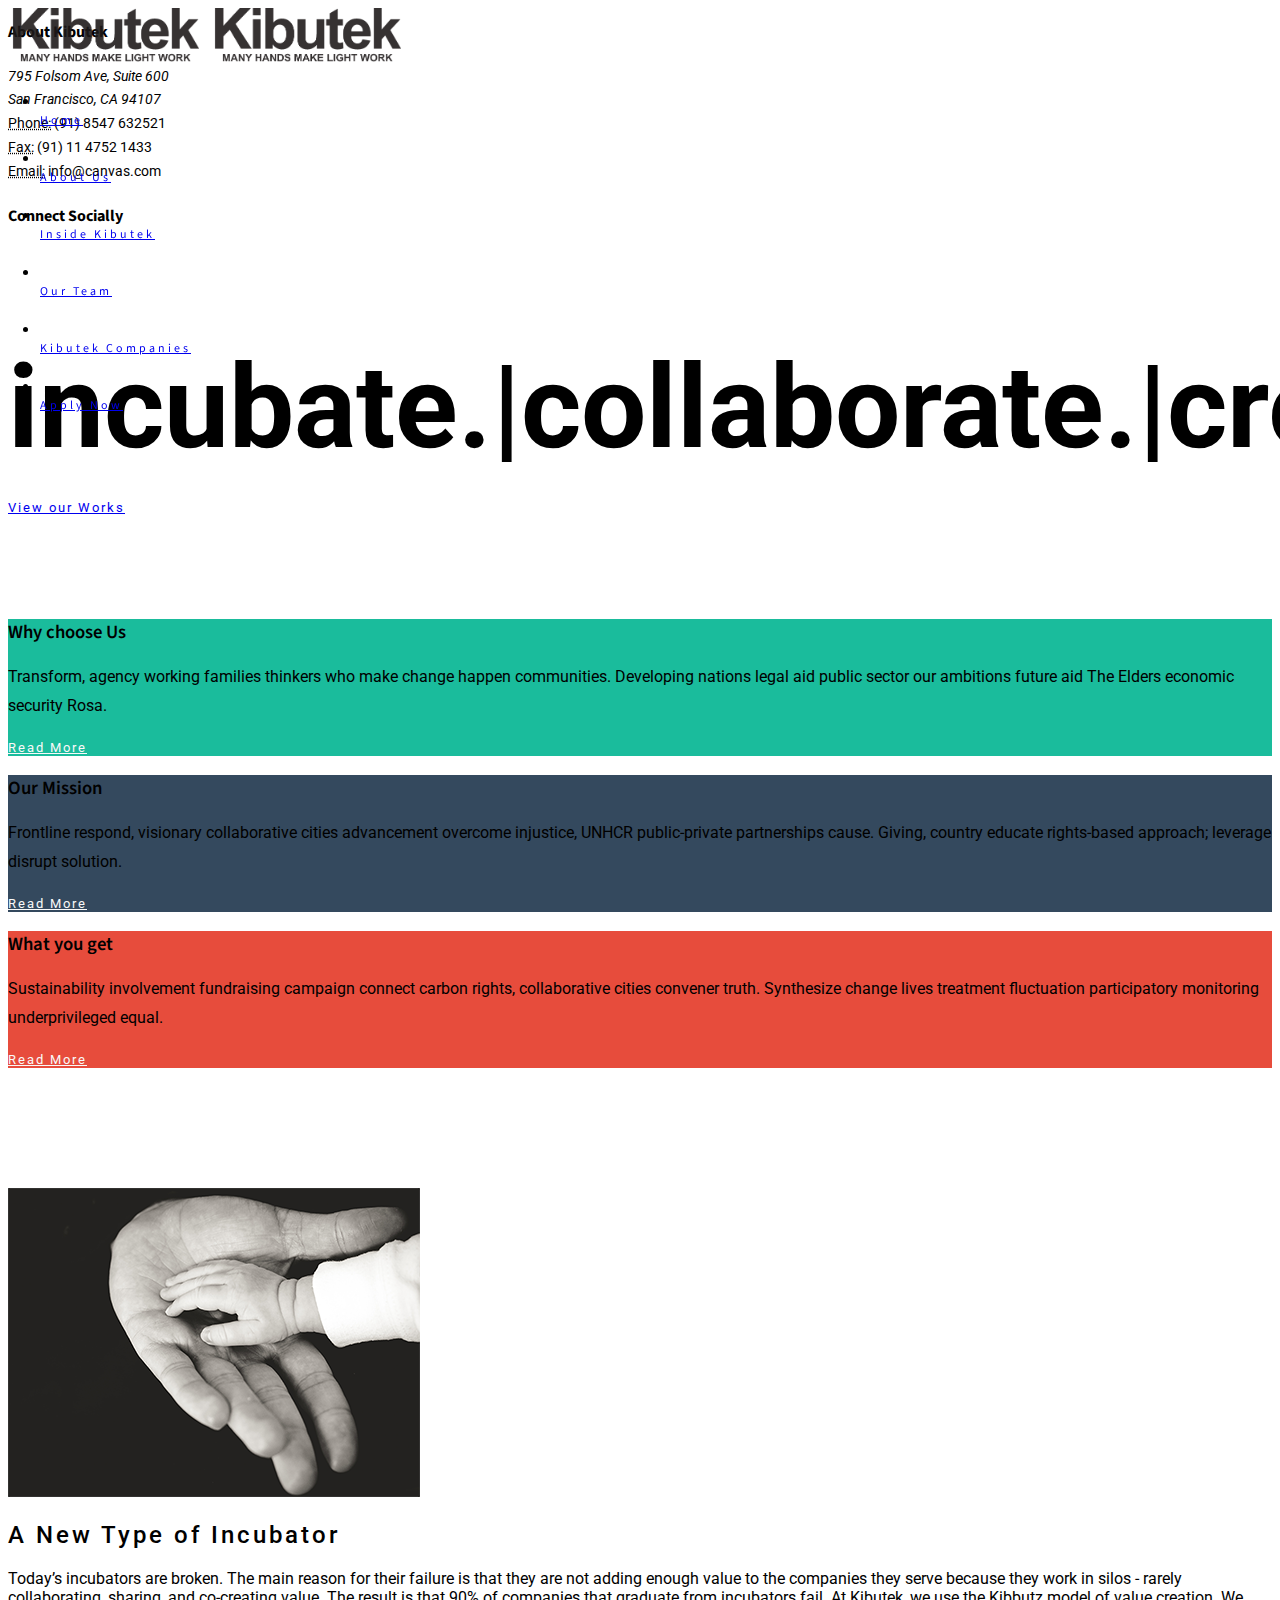
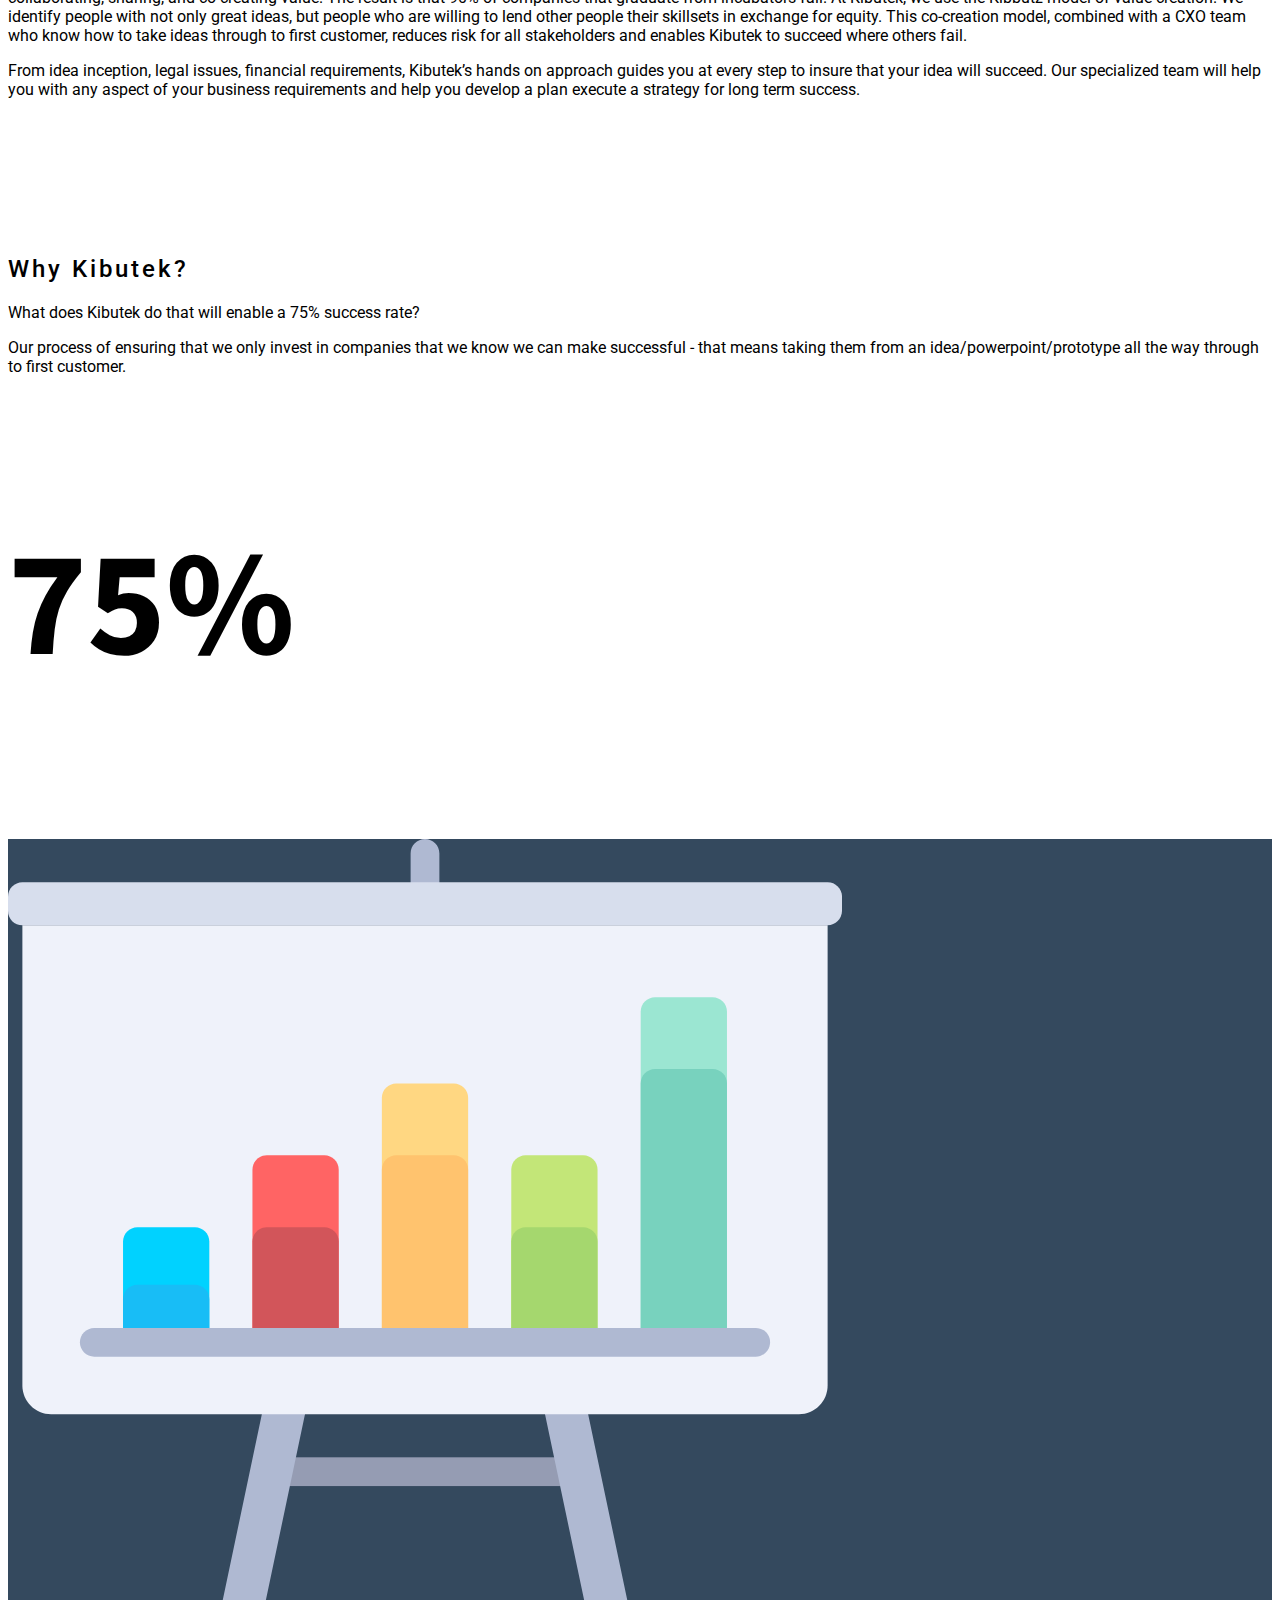
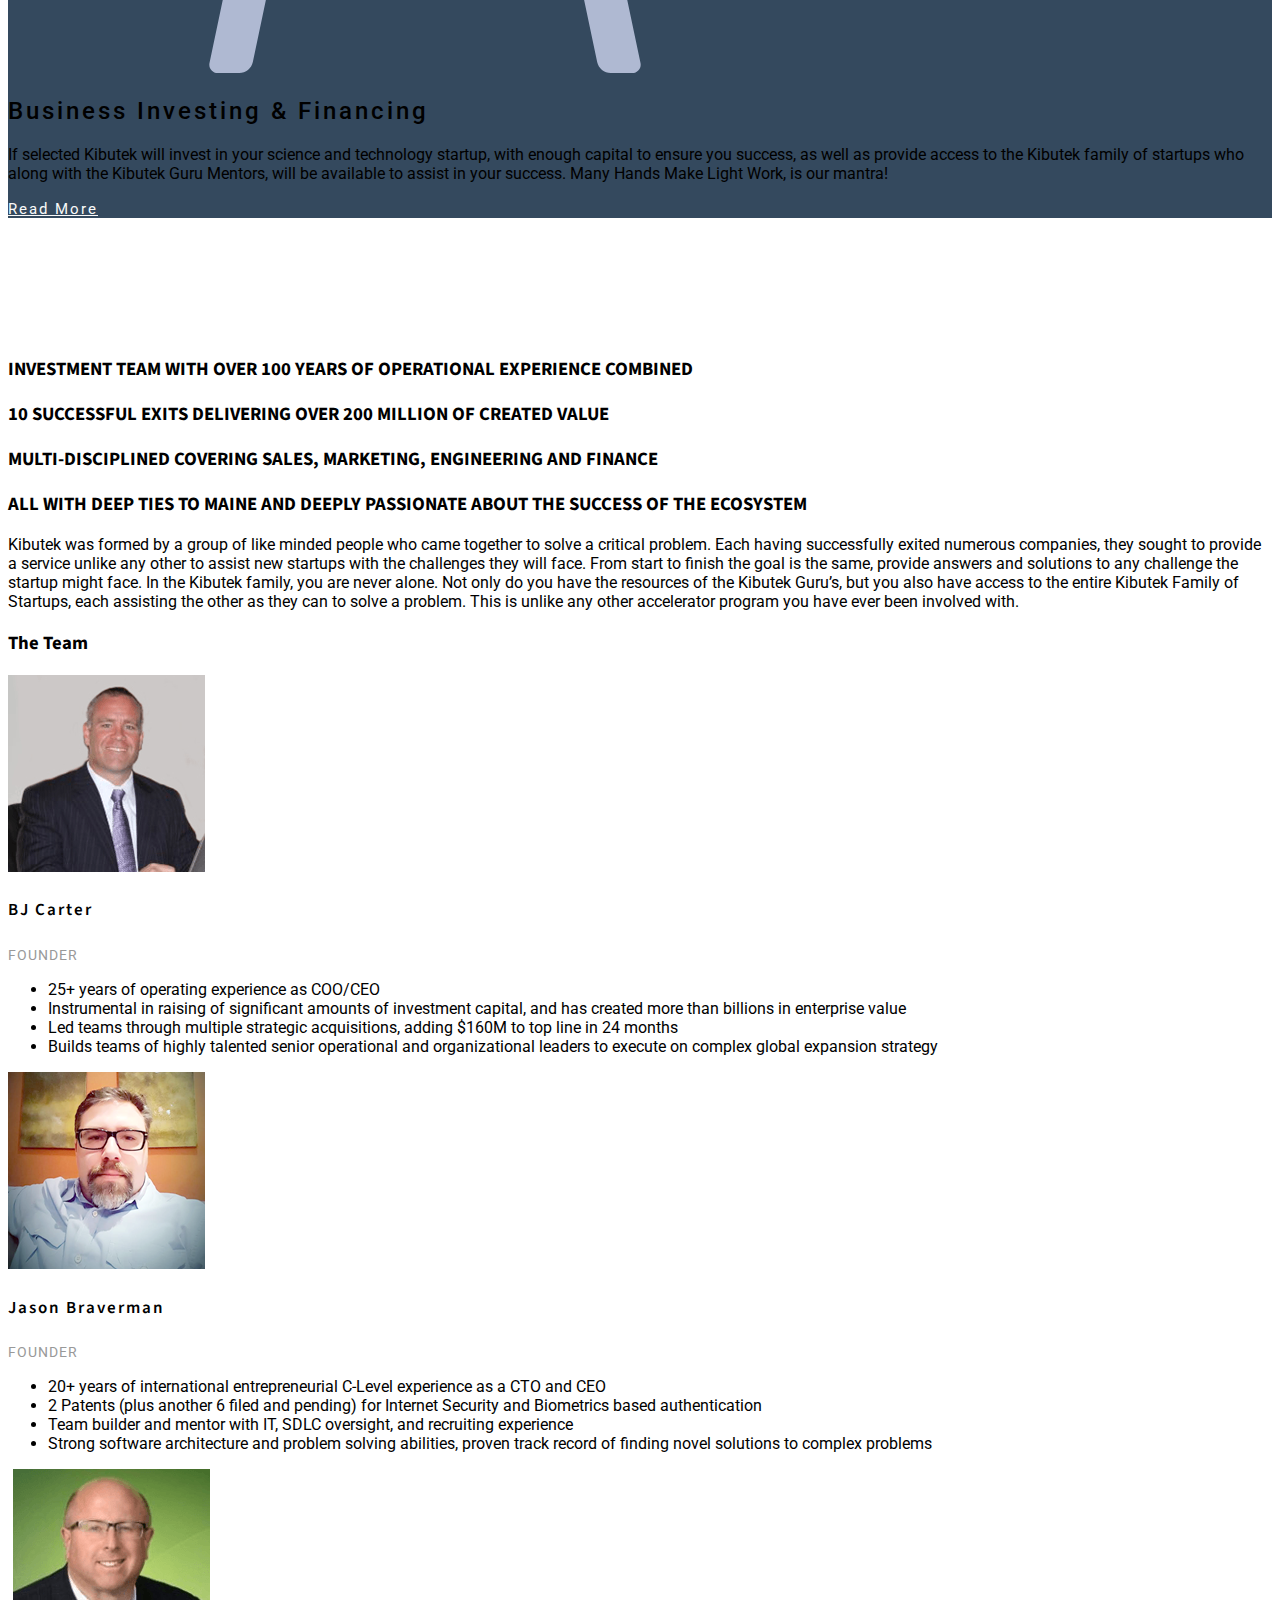
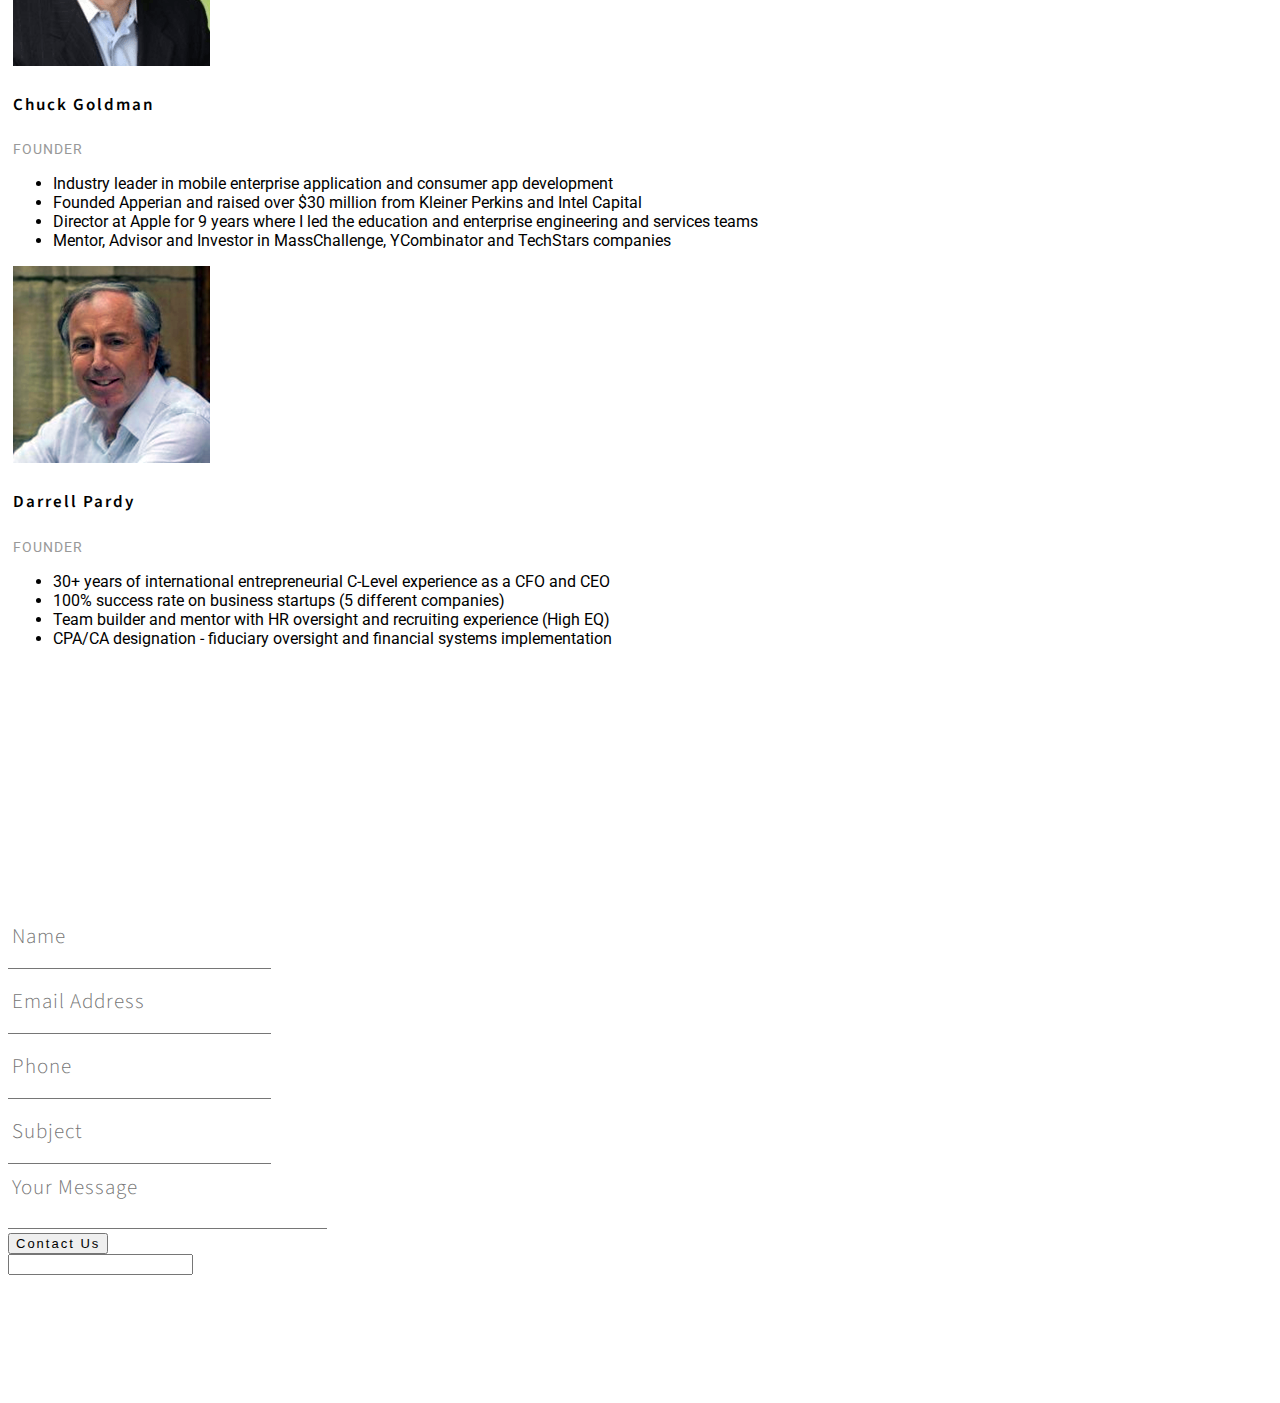
==== commit 33f16960: "new site" ====
--- a/kibutek/index.html
+++ b/kibutek/index.html
@@ -29,7 +29,7 @@
 
 	<!-- Document Title
 	============================================= -->
-	<title>One Page HTML5 Video Light Overlay | Canvas</title>
+	<title>[DEMO] Kibutek - Many Hands Make Light Work</title>
 
 </head>
 
@@ -45,7 +45,7 @@
 
 			<div class="widget widget_links clearfix">
 
-				<h4>About Canvas</h4>
+				<h4>About Kibutek</h4>
 
 				<div style="font-size: 14px; line-height: 1.7;">
 					<address style="line-height: 1.7;">
@@ -140,11 +140,11 @@
 
 						<ul class="one-page-menu" data-easing="easeInOutExpo" data-speed="1250" data-offset="65">
 							<li><a href="#" data-href="#wrapper"><div>Home</div></a></li>
-							<li><a href="#" data-href="#section-about"><div>About</div></a></li>
-							<li><a href="#" data-href="#section-works"><div>Works</div></a></li>
-							<li><a href="#" data-href="#section-services"><div>Services</div></a></li>
-							<li><a href="#" data-href="#section-blog"><div>Blog</div></a></li>
-							<li><a href="#" data-href="#section-contact"><div>Contact</div></a></li>
+							<li><a href="#" data-href="#section-about"><div>About Us</div></a></li>
+							<li><a href="#" data-href="#section-works"><div>Inside Kibutek</div></a></li>
+							<li><a href="#" data-href="#section-services"><div>Our Team</div></a></li>
+							<li><a href="#" data-href="#section-blog"><div>Kibutek Companies</div></a></li>
+							<li><a href="#" data-href="#section-contact"><div>Apply Now</div></a></li>
 						</ul>
 
 						<div id="side-panel-trigger" class="side-panel-trigger"><a href="#"><i class="icon-reorder"></i></a></div>
@@ -183,10 +183,10 @@
 							<source src='images/videos/3.webm' type='video/webm' />
 							<source src='images/videos/3.mp4' type='video/mp4' />
 						</video>
-						<div class="video-overlay" style="background: rgba(255,255,255,0.60);"></div>
-					</div>
-
-					<a href="#" data-scrollto="#section-about" data-easing="easeInOutExpo" data-speed="1250" data-offset="65" class="one-page-arrow dark"><i class="icon-angle-down infinite animated fadeInDown"></i></a>
+						<div class="video-overlay" style="background: rgba(255,255,255,0.50);"></div>
+					</div>
+
+					<a href="#" data-scrollto="#cards" data-easing="easeInOutExpo" data-speed="1250" data-offset="65" class="one-page-arrow light"><i class="icon-angle-down infinite animated fadeInDown"></i></a>
 
 				</div>
 
@@ -200,7 +200,7 @@
 
 			<div class="content-wrap nopadding">
 
-				<div class="nomargin topborder">
+				<div id="cards" class="nomargin topborder">
 
 					<div class="col_full nomargin common-height">
 
@@ -261,502 +261,225 @@
 				</div>
 
 
-
-				<div id="section-about" class="center section">
+				<div class="section notopborder nomargin">
 
 					<div class="container clearfix">
 
-						<h2 class="divcenter bottommargin font-body" style="max-width: 700px; font-size: 40px;">A kibbutz style incubator where many hands make light work.</h2>
-
-						<p class="lead divcenter bottommargin" style="max-width: 800px;">Ford Foundation reduce child mortality fight against oppression refugee disruption pursue these aspirations effect. Free-speech Nelson Mandela change liberal; challenges of our times sustainability institutions.</p>
-
-						<p class="bottommargin" style="font-size: 16px;"><a href="#" data-scrollto="#section-services" data-easing="easeInOutExpo" data-speed="1250" data-offset="70" class="more-link">Learn more <i class="icon-angle-right"></i></a></p>
-
-						<div class="clear"></div>
-
-						<div class="row topmargin-lg divcenter" style="max-width: 1000px;">
-
-							<div class="col-sm-4 bottommargin">
-
-								<div class="team">
+						<div data-class-lg="col_two_third" class="col_three_third topmargin-sm bottommargin-sm">
+							<div class="heading-block topmargin-sm">
+								<h2>Why Kibutek?</h2>
+								<span>What does Kibutek do that will enable a 75% success rate?</span>
+							</div>
+							<p> Our process of ensuring that we only invest in companies that we know we can make successful - that means taking them from an idea/powerpoint/prototype all the way through to first customer. </p>
+						</div>
+
+						<div class="col_one_third tright topmargin-sm col_last">
+								<h2 class="t300 percentagetag" style="font-size:150px">75%</h2>
+						</div>
+
+					</div>
+				</div>
+
+				<div class="section notopborder nomargin dark" style="background-color:#34495e">
+
+					<div class="container clearfix">
+
+						<div class="col_one_third topmargin-lg bottommargin-sm">
+							<img width="66%" height="66%" src="images/bars-chart.svg"></img>
+						</div>
+
+						<div class="col_two_third topmargin-sm bottommargin-sm col_last">
+							<div class="heading-block topmargin-sm">
+								<h2>Business Investing &amp Financing</h2>
+							</div>
+							<p>If selected Kibutek will invest in your science and technology startup, with enough capital to ensure you success, as well as provide access to the Kibutek family of startups who along with the Kibutek Guru Mentors, will be available to assist in your success. Many Hands Make Light Work, is our mantra!</p>
+							<a href="#" class="button button-large button-border button-light button-rounded uppercase">Read More</a>
+
+						</div>
+
+					</div>
+				</div>
+
+				<div class="page-section notopborder nomargin">
+					<div class="container clearfix">
+
+						<div class="row">
+							<div class="col-md-6">
+								<h3>INVESTMENT TEAM WITH OVER 100 YEARS OF OPERATIONAL EXPERIENCE COMBINED</h3>
+								<h3>10 SUCCESSFUL EXITS DELIVERING OVER 200 MILLION OF CREATED VALUE</h3>
+							</div>
+							<div class="col-md-6">
+								<h3>MULTI-DISCIPLINED COVERING SALES, MARKETING, ENGINEERING AND FINANCE</h3>
+								<h3>ALL WITH DEEP TIES TO MAINE AND DEEPLY PASSIONATE ABOUT THE SUCCESS OF THE ECOSYSTEM</h3>
+							</div>
+						</div>
+
+						<div>
+							<p>Kibutek was formed by a group of like minded people who came together to solve a critical problem. Each having successfully exited numerous companies, they sought to provide a service unlike any other to assist new startups with the challenges they will face. From start to finish the goal is the same, provide answers and solutions to any challenge the startup might face. In the Kibutek family, you are never alone. Not only do you have the resources of the Kibutek Guru’s, but you also have access to the entire Kibutek Family of Startups, each assisting the other as they can to solve a problem. This is unlike any other accelerator program you have ever been involved with. </p>
+						</div>
+
+						<div class="fancy-title title-border">
+							<h3>The Team</h3>
+						</div>
+
+						<div class="row">
+
+							<div class="col-md-6 bottommargin">
+
+								<div class="team team-list clearfix">
 									<div class="team-image">
-										<img src="images/team/1.jpg" alt="John Doe">
-										<div class="team-overlay">
-											<div class="team-social-icons">
-												<a href="#" class="social-icon si-borderless si-small si-facebook" title="Facebook">
-													<i class="icon-facebook"></i>
-													<i class="icon-facebook"></i>
-												</a>
-												<a href="#" class="social-icon si-borderless si-small si-twitter" title="Twitter">
-													<i class="icon-twitter"></i>
-													<i class="icon-twitter"></i>
-												</a>
-												<a href="#" class="social-icon si-borderless si-small si-github" title="Github">
-													<i class="icon-github"></i>
-													<i class="icon-github"></i>
-												</a>
-											</div>
-										</div>
-									</div>
-									<div class="team-desc team-desc-bg">
-										<div class="team-title"><h4>John Doe</h4><span>CEO</span></div>
+										<img src="images/team/1.png" alt="John Doe">
+										<div class="" style="margin-top:10px">
+											<a href="#" class="social-icon si-rounded si-small si-facebook">
+												<i class="icon-facebook"></i>
+												<i class="icon-facebook"></i>
+											</a>
+											<a href="#" class="social-icon si-rounded si-small si-twitter">
+												<i class="icon-twitter"></i>
+												<i class="icon-twitter"></i>
+											</a>
+											<a href="#" class="social-icon si-rounded si-small si-gplus">
+												<i class="icon-gplus"></i>
+												<i class="icon-gplus"></i>
+											</a>
+										</div>
+									</div>
+									<div class="team-desc">
+										<div class="team-title"><h4>BJ Carter</h4><span>Founder</span></div>
+										<div class="team-content">
+											<ul class="nomargin list-group">
+												<li class="list-group-item">25+ years of operating experience as COO/CEO</li>
+												<li class="list-group-item">Instrumental in raising of significant amounts of investment capital, and has created more than billions in enterprise value</li>
+												<li class="list-group-item">Led teams through multiple strategic acquisitions, adding $160M to top line in 24
+												months</li>
+												<li class="list-group-item">Builds teams of highly talented senior operational and organizational leaders to execute
+												on complex global expansion strategy</li>
+											</ul>
+										</div>
+
 									</div>
 								</div>
 
 							</div>
 
-							<div class="col-sm-4 bottommargin">
-
-								<div class="team">
+							<div class="col-md-6 bottommargin">
+
+								<div class="team team-list clearfix">
 									<div class="team-image">
-										<img src="images/team/2.jpg" alt="Josh Clark">
-										<div class="team-overlay">
-											<div class="team-social-icons">
-												<a href="#" class="social-icon si-borderless si-small si-twitter" title="Twitter">
-													<i class="icon-twitter"></i>
-													<i class="icon-twitter"></i>
-												</a>
-												<a href="#" class="social-icon si-borderless si-small si-linkedin" title="LinkedIn">
-													<i class="icon-linkedin"></i>
-													<i class="icon-linkedin"></i>
-												</a>
-												<a href="#" class="social-icon si-borderless si-small si-flickr" title="Flickr">
-													<i class="icon-flickr"></i>
-													<i class="icon-flickr"></i>
-												</a>
-											</div>
-										</div>
-									</div>
-									<div class="team-desc team-desc-bg">
-										<div class="team-title"><h4>Mary Jane</h4><span>Co-Founder</span></div>
+										<img src="images/team/2.png" alt="John Doe">
+										<div class="" style="margin-top:10px">
+											<a href="#" class="social-icon si-rounded si-small si-facebook">
+												<i class="icon-facebook"></i>
+												<i class="icon-facebook"></i>
+											</a>
+											<a href="#" class="social-icon si-rounded si-small si-twitter">
+												<i class="icon-twitter"></i>
+												<i class="icon-twitter"></i>
+											</a>
+											<a href="#" class="social-icon si-rounded si-small si-gplus">
+												<i class="icon-gplus"></i>
+												<i class="icon-gplus"></i>
+											</a>
+										</div>
+									</div>
+									<div class="team-desc">
+										<div class="team-title"><h4>Jason Braverman</h4><span>Founder</span></div>
+										<div class="team-content">
+											<ul class="nomargin list-group">
+												<li class="list-group-item">20+ years of international entrepreneurial C-Level experience as a CTO and CEO</li>
+												<li class="list-group-item">2 Patents (plus another 6 filed and pending) for Internet Security and Biometrics based authentication</li>
+												<li class="list-group-item">Team builder and mentor with IT, SDLC oversight, and recruiting experience</li>
+												<li class="list-group-item">Strong software architecture and problem solving abilities, proven track record of finding novel solutions to complex problems</li>
+											</ul>
+										</div>
+
 									</div>
 								</div>
 
 							</div>
 
-							<div class="col-sm-4 bottommargin">
-
-								<div class="team">
+						<div class="row" style="margin-left: 5px">
+
+							<div class="clear"></div>
+
+							<div class="col-md-6 bottommargin">
+								<div class="team team-list clearfix">
 									<div class="team-image">
-										<img src="images/team/3.jpg" alt="Mary Jane">
-										<div class="team-overlay">
-											<div class="team-social-icons">
-												<a href="#" class="social-icon si-borderless si-small si-twitter" title="Twitter">
-													<i class="icon-twitter"></i>
-													<i class="icon-twitter"></i>
-												</a>
-												<a href="#" class="social-icon si-borderless si-small si-vimeo" title="Vimeo">
-													<i class="icon-vimeo"></i>
-													<i class="icon-vimeo"></i>
-												</a>
-												<a href="#" class="social-icon si-borderless si-small si-instagram" title="Instagram">
-													<i class="icon-instagram"></i>
-													<i class="icon-instagram"></i>
-												</a>
-											</div>
-										</div>
-									</div>
-									<div class="team-desc team-desc-bg">
-										<div class="team-title"><h4>Josh Clark</h4><span>Sales</span></div>
+										<img src="images/team/3.png" alt="John Doe">
+										<div class="" style="margin-top:10px">
+											<a href="#" class="social-icon si-rounded si-small si-facebook">
+												<i class="icon-facebook"></i>
+												<i class="icon-facebook"></i>
+											</a>
+											<a href="#" class="social-icon si-rounded si-small si-twitter">
+												<i class="icon-twitter"></i>
+												<i class="icon-twitter"></i>
+											</a>
+											<a href="#" class="social-icon si-rounded si-small si-gplus">
+												<i class="icon-gplus"></i>
+												<i class="icon-gplus"></i>
+											</a>
+										</div>
+									</div>
+									<div class="team-desc">
+										<div class="team-title"><h4>Chuck Goldman</h4><span>Founder</span></div>
+										<div class="team-content">
+											<ul class="nomargin list-group">
+												<li class="list-group-item">Industry leader in mobile enterprise application and consumer app development</li>
+												<li class="list-group-item">Founded Apperian and raised over $30 million from Kleiner Perkins and Intel Capital</li>
+												<li class="list-group-item">Director at Apple for 9 years where I led the education and enterprise engineering and services teams</li>
+												<li class="list-group-item">Mentor, Advisor and Investor in MassChallenge, YCombinator and TechStars companies</li>
+											</ul>
+										</div>
+
 									</div>
 								</div>
-
-							</div>
-
-						</div>
-
-					</div>
-
-				</div>
-
-				<div id="section-works" class="page-section notoppadding">
-
-					<div class="section nomargin">
-						<div class="container clearfix">
-							<div class="divcenter center" style="max-width: 900px;">
-								<h2 class="nobottommargin t300 ls1">We create &amp; craft projects that ooze creativity in every aspect. We try to create a benchmark in everything we do. Take a moment to browse through some of our recent completed work.</h2>
-							</div>
-						</div>
-					</div>
-
-					<!-- Portfolio Items
-					============================================= -->
-					<div id="portfolio" class="portfolio grid-container portfolio-nomargin portfolio-full portfolio-masonry mixed-masonry clearfix">
-
-						<article class="portfolio-item pf-media pf-icons wide">
-							<div class="portfolio-image">
-								<a href="#">
-									<img src="images/portfolio/mixed/1.jpg" alt="Open Imagination">
-								</a>
-								<div class="portfolio-overlay">
-									<div class="portfolio-desc">
-										<h3><a href="#">Open Imagination</a></h3>
-										<span><a href="#">Media</a>, <a href="#">Icons</a></span>
+							</div>
+
+							<div class="col-md-6 bottommargin">
+
+								<div class="team team-list clearfix">
+									<div class="team-image">
+										<img src="images/team/4.png" alt="John Doe">
+										<div class="" style="margin-top:10px">
+											<a href="#" class="social-icon si-rounded si-small si-facebook">
+												<i class="icon-facebook"></i>
+												<i class="icon-facebook"></i>
+											</a>
+											<a href="#" class="social-icon si-rounded si-small si-twitter">
+												<i class="icon-twitter"></i>
+												<i class="icon-twitter"></i>
+											</a>
+											<a href="#" class="social-icon si-rounded si-small si-gplus">
+												<i class="icon-gplus"></i>
+												<i class="icon-gplus"></i>
+											</a>
+										</div>
+									</div>
+									<div class="team-desc">
+										<div class="team-title"><h4>Darrell Pardy</h4><span>Founder</span></div>
+										<div class="team-content">
+											<ul class="nomargin list-group">
+												<li class="list-group-item">30+ years of international entrepreneurial C-Level experience as a CFO and CEO</li>
+												<li class="list-group-item">100% success rate on business startups (5 different companies)</li>
+												<li class="list-group-item">Team builder and mentor with HR oversight and recruiting experience (High EQ)</li>
+												<li class="list-group-item">CPA/CA designation - fiduciary oversight and financial systems implementation</li>
+											</ul>
+										</div>
+
 									</div>
 								</div>
-							</div>
-						</article>
-
-						<article class="portfolio-item pf-illustrations">
-							<div class="portfolio-image">
-								<a href="#">
-									<img src="images/portfolio/mixed/2.jpg" alt="Locked Steel Gate">
-								</a>
-								<div class="portfolio-overlay">
-									<div class="portfolio-desc">
-										<h3><a href="#">Locked Steel Gate</a></h3>
-										<span><a href="#">Illustrations</a></span>
-									</div>
-								</div>
-							</div>
-						</article>
-
-						<article class="portfolio-item pf-graphics pf-uielements">
-							<div class="portfolio-image">
-								<a href="#">
-									<img src="images/portfolio/mixed/3.jpg" alt="Mac Sunglasses">
-								</a>
-								<div class="portfolio-overlay">
-									<div class="portfolio-desc">
-										<h3><a href="#">Mac Sunglasses</a></h3>
-										<span><a href="#">Graphics</a>, <a href="#">UI Elements</a></span>
-									</div>
-								</div>
-							</div>
-						</article>
-
-						<article class="portfolio-item pf-media pf-icons wide">
-							<div class="portfolio-image">
-								<a href="#">
-									<img src="images/portfolio/mixed/4.jpg" alt="Open Imagination">
-								</a>
-								<div class="portfolio-overlay">
-									<div class="portfolio-desc">
-										<h3><a href="#">Open Imagination</a></h3>
-										<span><a href="#">Media</a>, <a href="#">Icons</a></span>
-									</div>
-								</div>
-							</div>
-						</article>
-
-						<article class="portfolio-item pf-uielements pf-media wide">
-							<div class="portfolio-image">
-								<a href="#">
-									<img src="images/portfolio/mixed/5.jpg" alt="Console Activity">
-								</a>
-								<div class="portfolio-overlay">
-									<div class="portfolio-desc">
-										<h3><a href="#">Console Activity</a></h3>
-										<span><a href="#">UI Elements</a>, <a href="#">Media</a></span>
-									</div>
-								</div>
-							</div>
-						</article>
-
-						<article class="portfolio-item pf-media pf-icons">
-							<div class="portfolio-image">
-								<a href="#">
-									<img src="images/portfolio/mixed/6.jpg" alt="Open Imagination">
-								</a>
-								<div class="portfolio-overlay">
-									<div class="portfolio-desc">
-										<h3><a href="#">Open Imagination</a></h3>
-										<span><a href="#">Media</a>, <a href="#">Icons</a></span>
-									</div>
-								</div>
-							</div>
-						</article>
-
-						<article class="portfolio-item pf-uielements pf-icons">
-							<div class="portfolio-image">
-								<a href="#">
-									<img src="images/portfolio/mixed/7.jpg" alt="Backpack Contents">
-								</a>
-								<div class="portfolio-overlay">
-									<div class="portfolio-desc">
-										<h3><a href="#">Backpack Contents</a></h3>
-										<span><a href="#">UI Elements</a>, <a href="#">Icons</a></span>
-									</div>
-								</div>
-							</div>
-						</article>
-
-					</div><!-- #portfolio end -->
-
-					<div class="topmargin center"><a href="#" class="button button-border button-circle t600">View More Projects</a></div>
-
-				</div>
-
-				<div id="section-services" class="page-section notoppadding">
-
-					<div class="section nomargin">
-						<div class="container clearfix">
-							<div class="divcenter center" style="max-width: 900px;">
-								<h2 class="nobottommargin t300 ls1">We enjoy working on the Services &amp; Products we provide as much as you need them. This help us in delivering your Goals easily. Browse through the wide range of services we provide.</h2>
-							</div>
-						</div>
-					</div>
-
-					<div class="common-height clearfix">
-
-						<div class="col-md-4 hidden-xs" style="background: url('../images/services/main-bg.jpg') center center no-repeat; background-size: cover;"></div>
-						<div class="col-md-8">
-							<div class="max-height">
-								<div class="row common-height grid-border clearfix">
-									<div class="col-md-4 col-sm-6 col-padding">
-										<div class="feature-box fbox-center fbox-dark fbox-plain fbox-small nobottomborder">
-											<div class="fbox-icon">
-												<a href="#"><i class="icon-et-mobile"></i></a>
-											</div>
-											<h3>Responsive Framework</h3>
-										</div>
-									</div>
-									<div class="col-md-4 col-sm-6 col-padding">
-										<div class="feature-box fbox-center fbox-dark fbox-plain fbox-small nobottomborder">
-											<div class="fbox-icon">
-												<a href="#"><i class="icon-et-presentation"></i></a>
-											</div>
-											<h3>Beautifully Presented</h3>
-										</div>
-									</div>
-									<div class="col-md-4 col-sm-6 col-padding">
-										<div class="feature-box fbox-center fbox-dark fbox-plain fbox-small nobottomborder">
-											<div class="fbox-icon">
-												<a href="#"><i class="icon-et-puzzle"></i></a>
-											</div>
-											<h3>Extensively Extendable</h3>
-										</div>
-									</div>
-									<div class="col-md-4 col-sm-6 col-padding">
-										<div class="feature-box fbox-center fbox-dark fbox-plain fbox-small nobottomborder">
-											<div class="fbox-icon">
-												<a href="#"><i class="icon-et-gears"></i></a>
-											</div>
-											<h3>Powerfully Customizable</h3>
-										</div>
-									</div>
-									<div class="col-md-4 col-sm-6 col-padding">
-										<div class="feature-box fbox-center fbox-dark fbox-plain fbox-small nobottomborder">
-											<div class="fbox-icon">
-												<a href="#"><i class="icon-et-genius"></i></a>
-											</div>
-											<h3>Geniusly Transformable</h3>
-										</div>
-									</div>
-									<div class="col-md-4 col-sm-6 col-padding">
-										<div class="feature-box fbox-center fbox-dark fbox-plain fbox-small nobottomborder">
-											<div class="fbox-icon">
-												<a href="#"><i class="icon-et-hotairballoon"></i></a>
-											</div>
-											<h3>Industrial Support</h3>
-										</div>
-									</div>
-								</div>
-							</div>
-						</div>
-
-					</div>
-
-					<div class="section dark nomargin">
-						<div class="divcenter center" style="max-width: 900px;">
-							<h2 class="nobottommargin t300 ls1">Like Our Services? Get an <a href="#" data-scrollto="#template-contactform" data-offset="140" data-easing="easeInOutExpo" data-speed="1250" class="button button-border button-circle button-light button-large notopmargin nobottommargin" style="position: relative; top: -3px;">Instant Quote</a></h2>
-						</div>
-					</div>
-
-					<div class="section parallax nomargin dark" style="background-image: url('images/page/testimonials.jpg'); padding: 150px 0;" data-stellar-background-ratio="0.3">
-
-						<div class="container clearfix">
-
-							<div class="col_two_fifth nobottommargin">&nbsp;</div>
-
-							<div class="col_three_fifth nobottommargin col_last">
-
-								<div class="fslider testimonial testimonial-full nobgcolor noborder noshadow nopadding" data-arrows="false">
-									<div class="flexslider">
-										<div class="slider-wrap">
-											<div class="slide">
-												<div class="testi-content">
-													<p>Similique fugit repellendus expedita excepturi iure perferendis provident quia eaque vero numquam?</p>
-													<div class="testi-meta">
-														Steve Jobs
-														<span>Apple Inc.</span>
-													</div>
-												</div>
-											</div>
-											<div class="slide">
-												<div class="testi-content">
-													<p>Natus voluptatum enim quod necessitatibus quis expedita harum provident eos obcaecati id culpa corporis molestias.</p>
-													<div class="testi-meta">
-														Collis Ta'eed
-														<span>Envato Inc.</span>
-													</div>
-												</div>
-											</div>
-											<div class="slide">
-												<div class="testi-content">
-													<p>Incidunt deleniti blanditiis quas aperiam recusandae consequatur ullam quibusdam cum libero illo rerum!</p>
-													<div class="testi-meta">
-														John Doe
-														<span>XYZ Inc.</span>
-													</div>
-												</div>
-											</div>
-										</div>
-									</div>
-								</div>
-
-							</div>
-
-						</div>
-
-					</div>
-
-				</div>
-
-				<div id="section-blog" class="page-section">
-
-					<h2 class="center uppercase t300 ls3 font-body">Recently From the Blog</h2>
-
-					<div class="section nobottommargin">
-						<div class="container clearfix">
-
-							<div class="row topmargin clearfix">
-
-								<div class="ipost col-sm-6 bottommargin clearfix">
-									<div class="row">
-										<div class="col-md-6">
-											<div class="entry-image nobottommargin">
-												<a href="#"><img src="images/blog/1.jpg" alt="Paris"></a>
-											</div>
-										</div>
-										<div class="col-md-6" style="margin-top: 20px;">
-											<span class="before-heading" style="font-style: normal;">Press &amp; Media</span>
-											<div class="entry-title">
-												<h3 class="t400" style="font-size: 22px;"><a href="#">Global Meetup Program is Launching!</a></h3>
-											</div>
-											<div class="entry-content">
-												<a href="#" class="more-link">Read more <i class="icon-angle-right"></i></a>
-											</div>
-										</div>
-									</div>
-								</div>
-
-								<div class="ipost col-sm-6 bottommargin clearfix">
-									<div class="row">
-										<div class="col-md-6">
-											<div class="entry-image nobottommargin">
-												<a href="#"><img src="images/blog/2.jpg" alt="Paris"></a>
-											</div>
-										</div>
-										<div class="col-md-6" style="margin-top: 20px;">
-											<span class="before-heading" style="font-style: normal;">Inside Scoops</span>
-											<div class="entry-title">
-												<h3 class="t400" style="font-size: 22px;"><a href="#">The New YouTube Economy unfolds itself</a></h3>
-											</div>
-											<div class="entry-content">
-												<a href="#" class="more-link">Read more <i class="icon-angle-right"></i></a>
-											</div>
-										</div>
-									</div>
-								</div>
-
-								<div class="ipost col-sm-6 bottommargin clearfix">
-									<div class="row">
-										<div class="col-md-6">
-											<div class="entry-image nobottommargin">
-												<a href="#"><img src="images/blog/3.jpg" alt="Paris"></a>
-											</div>
-										</div>
-										<div class="col-md-6" style="margin-top: 20px;">
-											<span class="before-heading" style="font-style: normal;">Video Blog</span>
-											<div class="entry-title">
-												<h3 class="t400" style="font-size: 22px;"><a href="#">Kicking Off Design Party in Style</a></h3>
-											</div>
-											<div class="entry-content">
-												<a href="#" class="more-link">Read more <i class="icon-angle-right"></i></a>
-											</div>
-										</div>
-									</div>
-								</div>
-
-								<div class="ipost col-sm-6 bottommargin clearfix">
-									<div class="row">
-										<div class="col-md-6">
-											<div class="entry-image nobottommargin">
-												<a href="#"><img src="images/blog/4.jpg" alt="Paris"></a>
-											</div>
-										</div>
-										<div class="col-md-6" style="margin-top: 20px;">
-											<span class="before-heading" style="font-style: normal;">Inspiration</span>
-											<div class="entry-title">
-												<h3 class="t400" style="font-size: 22px;"><a href="#">Top Ten Signs You're a Designer</a></h3>
-											</div>
-											<div class="entry-content">
-												<a href="#" class="more-link">Read more <i class="icon-angle-right"></i></a>
-											</div>
-										</div>
-									</div>
-								</div>
-
-							</div>
-
-						</div>
-					</div>
-
-					<div class="container topmargin-lg clearfix">
-
-						<div id="oc-clients" class="owl-carousel topmargin image-carousel carousel-widget" data-margin="80" data-loop="true" data-nav="false" data-autoplay="5000" data-pagi="false"data-items-xxs="2" data-items-xs="3" data-items-sm="4" data-items-md="5" data-items-lg="6">
-
-							<div class="oc-item"><a href="#"><img src="../images/clients/1.png" alt="Clients"></a></div>
-							<div class="oc-item"><a href="#"><img src="../images/clients/2.png" alt="Clients"></a></div>
-							<div class="oc-item"><a href="#"><img src="../images/clients/3.png" alt="Clients"></a></div>
-							<div class="oc-item"><a href="#"><img src="../images/clients/4.png" alt="Clients"></a></div>
-							<div class="oc-item"><a href="#"><img src="../images/clients/5.png" alt="Clients"></a></div>
-							<div class="oc-item"><a href="#"><img src="../images/clients/6.png" alt="Clients"></a></div>
-							<div class="oc-item"><a href="#"><img src="../images/clients/7.png" alt="Clients"></a></div>
-							<div class="oc-item"><a href="#"><img src="../images/clients/8.png" alt="Clients"></a></div>
-							<div class="oc-item"><a href="#"><img src="../images/clients/9.png" alt="Clients"></a></div>
-							<div class="oc-item"><a href="#"><img src="../images/clients/10.png" alt="Clients"></a></div>
-
-						</div>
-
-					</div>
-
-				</div>
+
+							</div>
+
+						</div>
+
+						</div>
+					</div>
+				</div>
+
 
 				<div id="section-contact" class="page-section notoppadding">
-
-					<div class="row noleftmargin norightmargin bottommargin-lg common-height">
-						<div id="headquarters-map" class="col-md-8 col-sm-6 gmap hidden-xs"></div>
-						<div class="col-md-4 col-sm-6" style="background-color: #F5F5F5;">
-							<div class="col-padding max-height">
-								<h3 class="font-body t400 ls1">Our Headquarters</h3>
-
-								<div style="font-size: 16px; line-height: 1.7;">
-									<address style="line-height: 1.7;">
-										<strong>North America:</strong><br>
-										795 Folsom Ave, Suite 600<br>
-										San Francisco, CA 94107<br>
-									</address>
-
-									<div class="clear topmargin-sm"></div>
-
-									<address style="line-height: 1.7;">
-										<strong>Europe:</strong><br>
-										795 Folsom Ave, Suite 600<br>
-										San Francisco, CA 94107<br>
-									</address>
-
-									<div class="clear topmargin"></div>
-
-									<abbr title="Phone Number"><strong>Phone:</strong></abbr> (91) 8547 632521<br>
-									<abbr title="Fax"><strong>Fax:</strong></abbr> (91) 11 4752 1433<br>
-									<abbr title="Email Address"><strong>Email:</strong></abbr> info@canvas.com
-								</div>
-							</div>
-						</div>
-					</div>
-
 
 
 					<div class="container clearfix">
@@ -795,9 +518,7 @@
 									</div>
 
 									<div class="col_full center">
-										<button class="button button-border button-circle t500 noleftmargin topmargin-sm" type="submit" id="template-contactform-submit" name="template-contactform-submit" value="submit">Send Message</button>
-										<br>
-										<small style="display: block; font-size: 13px; margin-top: 15px;">We'll do our best to get back to you within 6-8 working hours.</small>
+										<button class="button button-border button-circle t500 noleftmargin topmargin-sm" type="submit" id="template-contactform-submit" name="template-contactform-submit" value="submit">Contact Us</button>
 									</div>
 
 									<div class="clear"></div>
@@ -814,93 +535,12 @@
 
 					</div>
 
+
 				</div>
 
 			</div>
 
 		</section><!-- #content end -->
-
-		<!-- Footer
-		============================================= -->
-		<footer id="footer" class="dark noborder">
-
-			<div class="container center">
-				<div class="footer-widgets-wrap">
-
-					<div class="row divcenter clearfix">
-
-						<div class="col-md-4">
-
-							<div class="widget clearfix">
-								<h4>Site Links</h4>
-
-								<ul class="list-unstyled footer-site-links nobottommargin">
-									<li><a href="#" data-scrollto="#wrapper" data-easing="easeInOutExpo" data-speed="1250" data-offset="70">Top</a></li>
-									<li><a href="#" data-scrollto="#section-about" data-easing="easeInOutExpo" data-speed="1250" data-offset="70">About</a></li>
-									<li><a href="#" data-scrollto="#section-works" data-easing="easeInOutExpo" data-speed="1250" data-offset="70">Works</a></li>
-									<li><a href="#" data-scrollto="#section-services" data-easing="easeInOutExpo" data-speed="1250" data-offset="70">Services</a></li>
-									<li><a href="#" data-scrollto="#section-blog" data-easing="easeInOutExpo" data-speed="1250" data-offset="70">Blog</a></li>
-									<li><a href="#" data-scrollto="#section-contact" data-easing="easeInOutExpo" data-speed="1250" data-offset="70">Contact</a></li>
-								</ul>
-							</div>
-
-						</div>
-
-						<div class="col-md-4">
-
-							<div class="widget subscribe-widget clearfix" data-loader="button">
-								<h4>Subscribe</h4>
-
-								<div class="widget-subscribe-form-result"></div>
-								<form id="widget-subscribe-form" action="../include/subscribe.php" role="form" method="post" class="nobottommargin">
-									<input type="email" id="widget-subscribe-form-email" name="widget-subscribe-form-email" class="form-control input-lg not-dark required email" placeholder="Your Email Address">
-									<button class="button button-border button-circle button-light topmargin-sm" type="submit">Subscribe Now</button>
-								</form>
-							</div>
-
-						</div>
-
-						<div class="col-md-4">
-
-							<div class="widget clearfix">
-								<h4>Contact</h4>
-
-								<p class="lead">795 Folsom Ave, Suite 600<br>San Francisco, CA 94107</p>
-
-								<div class="center topmargin-sm">
-									<a href="#" class="social-icon inline-block noborder si-small si-facebook" title="Facebook">
-										<i class="icon-facebook"></i>
-										<i class="icon-facebook"></i>
-									</a>
-									<a href="#" class="social-icon inline-block noborder si-small si-twitter" title="Twitter">
-										<i class="icon-twitter"></i>
-										<i class="icon-twitter"></i>
-									</a>
-									<a href="#" class="social-icon inline-block noborder si-small si-github" title="Github">
-										<i class="icon-github"></i>
-										<i class="icon-github"></i>
-									</a>
-									<a href="#" class="social-icon inline-block noborder si-small si-pinterest" title="Pinterest">
-										<i class="icon-pinterest"></i>
-										<i class="icon-pinterest"></i>
-									</a>
-								</div>
-							</div>
-
-						</div>
-
-					</div>
-
-				</div>
-			</div>
-
-			<div id="copyrights">
-				<div class="container center clearfix">
-					Copyright Canvas 2015 | All Rights Reserved
-				</div>
-			</div>
-
-		</footer><!-- #footer end -->
 
 	</div><!-- #wrapper end -->
 
--- a/kibutek/onepage.css
+++ b/kibutek/onepage.css
@@ -663,8 +663,13 @@
 	Responsive
 ---------------------------------------------------------------------------- */
 
-
+.percentagetag {
+	display:block;
+}
 @media (max-width: 991px) {
+	.percentagetag {
+		display:none;
+	}
 
 	#logo { height: 70px !important; }
 
@@ -707,4 +712,3 @@
 	.overlay-menu #primary-menu.dark ul { background-color: transparent; }
 
 }
-
